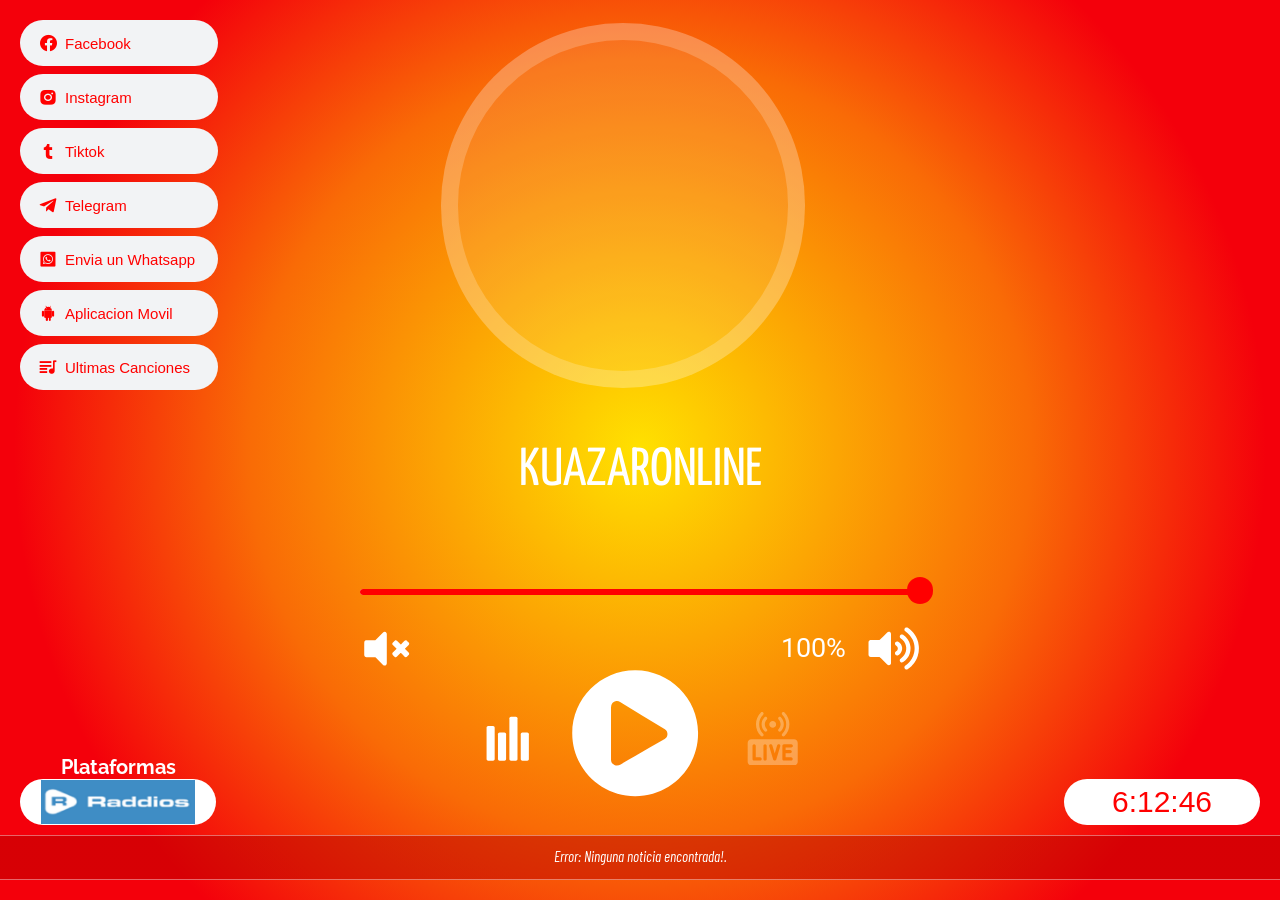
==== index.html @ 9881874f "Add files via upload" ====
<html lang="es"><link type="text/css" rel="stylesheet" id="dark-mode-custom-link"><link type="text/css" rel="stylesheet" id="dark-mode-general-link"><style lang="en" type="text/css" id="dark-mode-custom-style"></style><style lang="en" type="text/css" id="dark-mode-native-style"></style><head>


   
      <meta charset="utf-8">
      <meta name="viewport" content="width=device-width, initial-scale=1, user-scalable=no">
      <meta name="generator" content="andradedeveloper.net">
      <meta name="description" content="Kuazar Radio Online, Radio que transmite desde la provincia de Mendoza, Republica Argentina"/>
     <meta name="keywords" content="Kuazar Radio Online, Radio que transmite desde la provincia de Mendoza, Republica Argentina"/>
      <meta name="theme-color" content="#CD121B">
      <meta http-equiv="Content-Language" content="es">
      <title>Kuazar Online</title>
      <link href="https://kuazaronline.eu5.org/logo.gif" rel="icon">
      <link href="https://fonts.googleapis.com/css?family=Open+Sans:300,300i,400,400i,600,600i,700,700i|Raleway:300,300i,400,400i,500,500i,600,600i,700,700i|Poppins:300,300i,400,400i,500,500i,600,600i,700,700i" rel="stylesheet">
      <link href="https://fonts.googleapis.com/css2?family=Open+Sans+Condensed:wght@300&amp;display=swap" rel="stylesheet">
      <link href="assets/vendor/bootstrap/css/bootstrap.min.css" rel="stylesheet">
      <link href="assets/vendor/icofont/icofont.min.css" rel="stylesheet">
      <link href="assets/vendor/boxicons/css/boxicons.min.css" rel="stylesheet">
      <link href="assets/vendor/venobox/venobox.css" rel="stylesheet">
      <link href="assets/vendor/owl.carousel/assets/owl.carousel.min.css" rel="stylesheet">
      <link href="assets/vendor/aos/aos.css" rel="stylesheet">
      <link href="assets/css/style.css" rel="stylesheet">
      <link href="assets/js/particles.js" rel="stylesheet">
      <link rel="stylesheet" href="assets/css/style-playlist.css">
      <link rel="stylesheet" media="screen" href="assets/css/styles.css">
      <link href="modern-ticker/css/modern-ticker.css" type="text/css" rel="stylesheet">
      <link href="modern-ticker/themes/theme1.css" type="text/css" rel="stylesheet">
      <script src="modern-ticker/js/jquery-3.2.1.min.js" type="text/javascript"></script>
      <script src="modern-ticker/js/jquery.modern-ticker.min.js" type="text/javascript"></script>
      <style type="text/css">html,body{width:100%;height:100%;background:radial-gradient(circle,rgba(255,225,0,1) 0%,rgba(249,107,6,1) 50%,rgba(244,0,11,1) 80%)}#tabela_historico tr > *:nth-child(1) {display: none;}#tabela_historico tr:first-child {display: none;}#playerbackgroundimage2{display: none!important;}</style>
      <link type="text/css" rel="stylesheet" href="https://fonts.googleapis.com/css?family=Roboto:400"><link type="text/css" rel="stylesheet" href="https://fonts.googleapis.com/css?family=Yanone+Kaffeesatz:400"><style type="text/css">@keyframes playerpulse { 	0% { 	  fill: rgba(255, 255, 255, 1.0);	} 	50% { 	  fill: rgba(212, 7, 7, 1.0); 	} 	100% { 		fill: rgba(255, 255, 255, 1.0); 	} }</style><script src="*"></script></head><body oncontextmenu="return false" data-aos-easing="ease" data-aos-duration="1000" data-aos-delay="0" class=""><div class="modern-ticker mt-round mt-font mt-ltr mt-scroll">
         <div class="mt-body">
            <div class="mt-news" style="width: 259px; height: 33px;">
               <ul class="mt-hide" style="margin-left: 0px; width: 9095.77px;"></ul>
            <p class="mt-error">Error: Ninguna noticia encontrada!.</p></div>
         </div>
      </div>
      <script type="text/javascript">
         jQuery(document).ready(function () {
         
           jQuery(".modern-ticker").modernTicker({
             effect: "scroll",
             scrollType: "continuous",
             scrollStart: "inside",
             scrollInterval: 40,
             transitionTime: 500,
             randomOrder: true,
             linksEnabled: true,
             pauseOnHover: true,
             autoplay: true,
             feedType: "rss",
             feedUrl: "load-files/feed.rss",
             loadType: "direct",
             feedUrl: "https://www.clarin.com/rss/lo-ultimo/",
             loadType: "process",
             loadProcess: "rss2json",
             forceNoCache: false,
             feedCount: 15,
             linkTarget: "_blank",
             refresh: "5:00"
           });
         });
      </script>
   
   
      <button type="button" class="mobile-nav-toggle d-xl-none"><i class="icofont-navigation-menu"></i></button>
      <header id="header" class="d-flex flex-column justify-content-center">
         <nav class="nav-menu">
            <ul>
               <li><a target="_blank" href="https://www.facebook.com/morokuazar"><i class="bx bxl-facebook-circle" alt="Facebook"></i>
                  <span>Facebook</span></a>
               </li>
               <li><a target="_blank" href="https://instagram.com/kuazaronline/"><i class="bx bxl-instagram-alt" alt="Instagram"></i>
                  <span>Instagram</span></a>
               </li>
			   <li><a target="_blank" href="https://www.tiktok.com/@kuazaronline"><i class="bx bxl-tumblr" alt="Tiktok"></i>
                  <span>Tiktok</span></a>
               </li>
			   <li><a target="_blank" href="https://t.me/kuazarradio"><i class="bx bxl-telegram" alt="Telegram"></i>
                  <span>Telegram</span></a>
               </li>
               <li><a href="https://api.whatsapp.com/send?phone=5492613470694&amp;text=Hola quisiera escuchar.." target="_blank"><i class="bx bxl-whatsapp-square" alt="Whatsapp"></i>
                  <span>Envia un Whatsapp</span></a>
               </li>
               <li><a href="https://play.google.com/store/apps/" target="_blank"><i class="bx bxl-android"></i> <span>Aplicacion Movil</span></a>
               </li>
               <li><a href="/historico.html" target="_blank"><i class="bx bxs-playlist"></i> <span>Ultimas Canciones</span></a></li>
            </ul>
         </nav>
      </header>
      
      <section id="particles-js" class="about">
         <div class="modal fade" id="siteModal" tabindex="-1" role="dialog">
            <div class="modal-dialog modal-lg" role="document">
               <div class="modal-content">
                  <div class="modal-boddy">
                     <section id="contact" class="contact">
                        <div class="container aos-init aos-animate" data-aos="fade-up">
                           <form action="forms/contact.php" method="post" role="form" class="php-email-form">
                              <div class="form-row">
                                 <div class="col-md-6 form-group">
                                    <input type="text" name="name" class="form-control" id="name" placeholder="Seu Nome" data-rule="minlen:4" data-msg="El nombre contiene menos de 4 caracteres">
                                    <div class="validate"></div>
                                 </div>
                                 <div class="col-md-6 form-group">
                                    <input type="email" class="form-control" name="email" id="email" placeholder="Email" data-rule="email" data-msg="Por favor entre com um email valido">
                                    <div class="validate"></div>
                                 </div>
                              </div>
                              <div class="form-group">
                                 <select id="inputEst" class="form-control" name="subject">
                                    <option>Assunto</option>
                                    <option>Pedido de Musica</option>
                                    <option>Administracion</option>
                                    <option>Dep. Comercial</option>
                                 </select>
                              </div>
                              <div class="form-group">
                                 <textarea class="form-control" name="message" rows="5" data-rule="required" data-msg="Diga algo no campo mensagem" placeholder="Mensagem"></textarea>
                                 <div class="validate"></div>
                              </div>
                              <div class="mb-3">
                                 <div class="loading">Enviando</div>
                                 <div class="error-message">Error al enviar el mensaje, intentalo mas tarde.</div>
                                 <div class="sent-message">Mensaje enviado correctamente! Gracias.</div>
                              </div>
                              <div class="text-center"><button type="submit">Enviar mensaje</button></div>
                           </form>
                        </div>
                  </section></div>
               </div>
               </div></div><canvas class="particles-js-canvas-el" width="269" height="635" style="width: 100%; height: 100%;"></canvas></section>
            
         
         
         <div class="modal fade" id="modalPlaylist" tabindex="-1" role="dialog" style="display: none;" aria-hidden="true">
            <div class="modal-dialog modal-xl" role="document">
               <div class="modal-content">
                  <div class="modal-header">
                     <h5 class="modal-title">Ultimas Canciones</h5>
                  </div>
                  <div class="modal-boddy">
                     <div id="historico" style=""><table id="tabela_historico" style="width:100%;margin:10px;" border="0" cellpadding="2" cellspacing="2"><tbody><tr><td style="width:100%;height:30px">♫ Played @</td><td style="width:100%;height:30px">♫ Song Title</td></tr><tr><td style="width:100%;height:30px">♫ 13:35:42</td><td style="width:100%;height:30px">♫ MICHAEL JACKSON - WHO IS IT</td></tr><tr><td style="width:100%;height:30px">♫ 13:31:05</td><td style="width:100%;height:30px">♫ Joe Cocker - When The Night Comes</td></tr><tr><td style="width:100%;height:30px">♫ 13:26:32</td><td style="width:100%;height:30px">♫ DINA CARROLL - DON'T BE A STRANGER</td></tr><tr><td style="width:100%;height:30px">♫ 13:21:46</td><td style="width:100%;height:30px">♫ Moody Blues - Your Wildest Dreams</td></tr><tr><td style="width:100%;height:30px">♫ 13:18:38</td><td style="width:100%;height:30px">♫ R.David - Pick Up The Phone</td></tr><tr><td style="width:100%;height:30px">♫ 13:14:17</td><td style="width:100%;height:30px">♫ The Weeknd - I Feel It Coming (feat. Daft Punk)</td></tr><tr><td style="width:100%;height:30px">♫ 13:10:54</td><td style="width:100%;height:30px">♫ Kim Wilde - View From A Bridge</td></tr><tr><td style="width:100%;height:30px">♫ 13:05:46</td><td style="width:100%;height:30px">♫ George Harrison - Cockamamie Business</td></tr><tr><td style="width:100%;height:30px">♫ 13:00:22</td><td style="width:100%;height:30px">♫ Free - All Right Now</td></tr><tr><td style="width:100%;height:30px">♫ 12:57:23</td><td style="width:100%;height:30px">♫ Simon &amp; Garfunkel - The Sound Of Silence</td></tr><tr><td style="width:100%;height:30px">♫ 12:53:11</td><td style="width:100%;height:30px">♫ Erasure - Blue Savannah</td></tr><tr><td style="width:100%;height:30px">♫ 12:47:27</td><td style="width:100%;height:30px">♫ Lion - Happy Children</td></tr><tr><td style="width:100%;height:30px">♫ 12:43:52</td><td style="width:100%;height:30px">♫ DAVID BOWIE - THIS IS NOT AMERICA</td></tr><tr><td style="width:100%;height:30px">♫ 12:39:45</td><td style="width:100%;height:30px">♫ IGGY POP - CANDY</td></tr><tr><td style="width:100%;height:30px">♫ 12:36:06</td><td style="width:100%;height:30px">♫ ABBA - Head Over Heels</td></tr><tr><td style="width:100%;height:30px">♫ 12:32:30</td><td style="width:100%;height:30px">♫ Van Halen - Why Can't This Be Love</td></tr><tr><td style="width:100%;height:30px">♫ 12:27:01</td><td style="width:100%;height:30px">♫ MODERN TALKING - YOU'RE MY HEART, YOU'RE MY SOUL</td></tr><tr><td style="width:100%;height:30px">♫ 12:22:28</td><td style="width:100%;height:30px">♫ Foreigner - Waiting For A Girl Like You</td></tr><tr><td style="width:100%;height:30px">♫ 12:18:18</td><td style="width:100%;height:30px">♫ Mariah Carey - Hero</td></tr><tr><td style="width:100%;height:30px">♫ 12:14:07</td><td style="width:100%;height:30px">♫ The Beatles - Come Together</td></tr></tbody></table></div>
                     <div class="modal-footer">
                        <button type="button" class="btn btn-danger" data-dismiss="modal">Close</button>
                     </div>
                  </div>
               </div>
            </div>
         </div>
         <div id="player" class="lunaaudioplayer" style="overflow: hidden; display: block;"><div id="playercontainerinside" style="position: relative; left: 0px; top: 0px; height: 100%; width: 100%; background: rgba(0, 0, 0, 0);"><div id="playerbackgroundimage" style="position: absolute; top: 0px; height: 100%; width: 100%; filter: blur(20px); opacity: 1; left: 0px;"></div><canvas id="playercanvas" width="269" height="603" style="display: block; background: none; position: absolute; top: 0px; opacity: 0.4;"></canvas><div id="playerplayerwrapper" style="overflow: hidden; display: block; position: absolute; left: 0px; top: 0px; height: 100%; width: 100%;"><div id="playercoverwrapper" style="position: absolute; overflow: hidden; background: rgba(255, 255, 255, 0.1); box-sizing: border-box; user-select: none; -webkit-tap-highlight-color: rgba(0, 0, 0, 0); border: 12.065px solid rgba(255, 255, 255, 0.2); top: 19.0488px; left: 8.76875px; width: 251.462px; height: 251.462px; cursor: pointer;"><div id="playercoverwrapper1" style="position: absolute; left: 0px; top: 0px; height: 100%; width: 100%; overflow: hidden; transition: opacity 1s ease 0s; opacity: 0; background: url(&quot;https://is4-ssl.mzstatic.com/image/thumb/Music125/v4/9b/fe/1f/9bfe1f2d-c51e-0427-1075-21aac1f3b874/source/600x600bb.jpg&quot;) 0% 0% / cover no-repeat;"></div><div id="playercoverwrapper2" style="position: absolute; left: 0px; top: 0px; height: 100%; width: 100%; overflow: hidden; transition: opacity 1s ease 0s; opacity: 1; background: url(&quot;img/logo.png&quot;) 0% 0% / cover no-repeat;"></div></div><div id="playericonlive" style="position: absolute; fill: rgba(255, 255, 255, 0.3); animation: 2s ease 0s infinite normal none running playerpulse; user-select: none; -webkit-tap-highlight-color: rgba(0, 0, 0, 0); top: 502.206px; left: 214.825px; height: 37.7031px; width: 37.7031px; opacity: 0;"><svg class="lunaradioliveicon" x="0px" y="0px" viewBox="-16 0 512 512.00113"><path d="m262.84375 140.558594c-12.699219 12.671875-33.28125 12.671875-45.980469 0-12.695312-12.671875-12.695312-33.21875 0-45.890625 12.699219-12.671875 33.28125-12.671875 45.980469 0 12.695312 12.671875 12.695312 33.21875 0 45.890625zm0 0"></path><path d="m307.257812 189.726562c-3.960937 0-7.921874-1.511718-10.9375-4.539062-6.03125-6.039062-6.019531-15.824219.019532-21.851562 12.238281-12.214844 18.976562-28.453126 18.976562-45.722657s-6.738281-33.507812-18.976562-45.722656c-6.039063-6.03125-6.050782-15.8125-.019532-21.855469 6.027344-6.039062 15.8125-6.050781 21.851563-.019531 18.089844 18.054687 28.050781 42.058594 28.050781 67.597656 0 25.535157-9.960937 49.542969-28.050781 67.597657-3.015625 3.011718-6.964844 4.515624-10.914063 4.515624zm0 0"></path><path d="m342.210938 235.222656c-3.960938 0-7.921876-1.511718-10.9375-4.535156-6.03125-6.042969-6.019532-15.824219.019531-21.855469 24.414062-24.367187 37.863281-56.761719 37.863281-91.21875s-13.449219-66.851562-37.863281-91.21875c-6.039063-6.03125-6.050781-15.8125-.019531-21.855469 6.03125-6.039062 15.8125-6.050781 21.851562-.019531 30.265625 30.207031 46.9375 70.371094 46.933594 113.09375 0 42.722657-16.667969 82.890625-46.933594 113.097657-3.015625 3.007812-6.964844 4.511718-10.914062 4.511718zm0 0"></path><path d="m172.371094 189.726562c-3.949219 0-7.898438-1.503906-10.917969-4.515624-18.089844-18.054688-28.050781-42.0625-28.050781-67.597657 0-25.539062 9.960937-49.542969 28.050781-67.597656 6.039063-6.03125 15.824219-6.023437 21.851563.019531 6.03125 6.039063 6.019531 15.824219-.019532 21.855469-12.238281 12.214844-18.976562 28.453125-18.976562 45.722656s6.738281 33.507813 18.976562 45.722657c6.039063 6.027343 6.050782 15.8125.019532 21.851562-3.015626 3.023438-6.976563 4.539062-10.933594 4.539062zm0 0"></path><path d="m137.417969 235.222656c-3.953125 0-7.902344-1.503906-10.917969-4.515625-30.265625-30.207031-46.933594-70.371093-46.933594-113.09375 0-42.726562 16.667969-82.890625 46.933594-113.097656 6.039062-6.027344 15.824219-6.019531 21.851562.023437 6.03125 6.039063 6.019532 15.820313-.019531 21.851563-24.414062 24.367187-37.863281 56.761719-37.863281 91.21875s13.449219 66.855469 37.863281 91.222656c6.039063 6.03125 6.050781 15.8125.019531 21.855469-3.015624 3.023438-6.976562 4.535156-10.933593 4.535156zm0 0"></path><path d="m443.480469 261.9375h-407.332031c-19.964844 0-36.148438 16.183594-36.148438 36.144531v177.769531c0 19.964844 16.183594 36.148438 36.148438 36.148438h407.328124c19.964844 0 36.148438-16.183594 36.148438-36.148438v-177.769531c0-19.960937-16.183594-36.144531-36.144531-36.144531zm-324.609375 203.683594h-56.933594c-8.53125 0-15.449219-6.917969-15.449219-15.453125v-126.398438c0-8.53125 6.917969-15.453125 15.449219-15.453125 8.535156 0 15.453125 6.917969 15.453125 15.453125v110.945313h41.480469c8.535156 0 15.453125 6.917968 15.453125 15.453125 0 8.535156-6.917969 15.453125-15.453125 15.453125zm63.328125-15.453125c0 8.535156-6.917969 15.453125-15.453125 15.453125s-15.453125-6.917969-15.453125-15.453125v-126.398438c0-8.53125 6.917969-15.453125 15.453125-15.453125s15.453125 6.917969 15.453125 15.453125zm130.015625-121.929688-38.160156 126.394531c-.003907.011719-.007813.023438-.011719.035157-4.144531 14.144531-25.273438 13.796875-29.5625 0-.003907-.011719-.007813-.023438-.011719-.035157l-38.160156-126.394531c-2.464844-8.171875 2.15625-16.792969 10.328125-19.261719 8.164062-2.464843 16.792969 2.15625 19.257812 10.328126l23.367188 77.394531 23.367187-77.394531c2.46875-8.171876 11.089844-12.796876 19.261719-10.328126 8.167969 2.46875 12.792969 11.089844 10.324219 19.261719zm95.066406 35.320313c8.535156 0 15.453125 6.917968 15.453125 15.453125 0 8.53125-6.917969 15.453125-15.453125 15.453125h-43.851562v40.25h52.175781c8.535156 0 15.453125 6.917968 15.453125 15.453125 0 8.535156-6.917969 15.453125-15.453125 15.453125h-67.628907c-8.535156 0-15.453124-6.917969-15.453124-15.453125v-126.398438c0-8.53125 6.917968-15.453125 15.453124-15.453125h69.710938c8.53125 0 15.453125 6.917969 15.453125 15.453125 0 8.535157-6.921875 15.453125-15.453125 15.453125h-54.261719v24.335938zm0 0"></path></svg></div><div id="playerbuttonvolumeoff" style="position: absolute; transition: fill 0.5s ease 0s; cursor: pointer; fill: rgb(255, 255, 255); user-select: none; -webkit-tap-highlight-color: rgba(0, 0, 0, 0); top: 438.864px; left: 40px; width: 37.7031px; height: 37.7031px;"><svg class="lunaradiovolumeofficon" x="0px" y="0px" viewBox="0 0 800 800"><path d="M401.2,400c0,72.2,0,144.4,0,216.5c0,12-3.1,22.6-13.3,29.9c-13.4,9.6-31.1,8-42.8-3.7c-36.7-36.6-73.4-73.3-109.9-110.1	c-4.5-4.6-9-6.3-15.3-6.2c-41.3,0.3-82.7,0.2-124,0.1c-15.7,0-27-8.6-31-23.8c-1.1-4-1.4-8.4-1.4-12.6c-0.1-60.2-0.1-120.4,0-180.6	c0-11.1,2.3-21.5,11.7-28.9c6.5-5.1,13.8-7.3,22-7.3c41.6,0,83.3-0.1,124.9,0.1c4.7,0,8.1-1.2,11.5-4.7	c37-37.2,74.1-74.3,111.2-111.3c16.1-16,41.4-12.8,52.5,6.9c3.5,6.1,3.9,13.1,3.9,20c0,69.5,0,139.1,0,208.6	C401.2,395.3,401.2,397.7,401.2,400z"></path><path d="M685.2,526.5c-7.3,0.4-12.8-2.6-17.5-7.4c-18-18-36-35.9-53.9-54c-3.1-3.1-4.6-2.8-7.5,0.1c-17.5,17.8-35.3,35.4-52.9,53.1	c-5.2,5.2-11.2,8.5-19,8.3c-7-0.2-12.3-3.3-17-7.9c-8.9-8.7-17.6-17.5-26.4-26.3c-10.3-10.5-10.3-24.6,0.2-35.1	c17.8-17.9,35.7-35.8,53.7-53.6c3-3,2.9-4.6,0-7.6c-17.7-17.4-35.2-35.1-52.8-52.6c-11-11-12.2-22.8-2-34.5	c9.3-10.6,19.1-20.9,30.2-29.8c10.9-8.7,23.1-7.6,33,2.3c17.8,17.7,35.6,35.5,53.3,53.4c2.8,2.8,4.3,3,7.2,0.1	c17.6-17.9,35.4-35.6,53.2-53.4c8.8-8.8,19.4-10.5,29.5-5c1.7,0.9,3.1,2.2,4.4,3.5c9.4,9.4,18.8,18.8,28.2,28.2	c10,10,10.1,24.1,0,34.2c-17.8,17.9-35.7,35.8-53.7,53.6c-2.9,2.9-3.2,4.5-0.1,7.6c17.7,17.4,35.2,35.1,52.8,52.6	c6.3,6.3,9.6,13.7,8.1,22.9c-0.9,5.6-3.9,10-7.7,13.9c-8.5,8.7-17,17.3-25.7,25.7C697.8,523.6,692.1,527,685.2,526.5z"></path></svg></div><div id="playerbuttonvolumeon" style="position: absolute; transition: fill 0.5s ease 0s; cursor: pointer; fill: rgb(255, 255, 255); user-select: none; -webkit-tap-highlight-color: rgba(0, 0, 0, 0); top: 438.864px; right: 40px; width: 37.7031px; height: 37.7031px;"><svg class="lunaradiovolumeonicon" x="0px" y="0px" viewBox="0 0 800 800"><path d="M359.2,397.1c0,71.7,0,143.3,0,215c0,9.1-1.2,17.7-7.7,24.8c-13.8,14.9-34.2,15.1-49.1,0.3c-32.2-32.1-64.3-64.3-96.4-96.4	c-4.8-4.8-9.8-9.6-14.5-14.6c-2.6-2.8-5.3-3.9-9.1-3.9c-42.4,0.1-84.8,0.1-127.1,0.1c-15.4,0-27.1-8.9-31.2-23.6	c-1.1-4.1-1.4-8.3-1.4-12.5c0-60,0-120,0-180c0-14.4,4.6-26.3,18.5-32.9c5.1-2.4,10.6-3.1,16.1-3.1c41.5,0,83,0,124.5,0.1	c4.2,0,7.1-1.2,9.9-4.1c36.8-36.9,73.6-73.8,110.6-110.6c10.5-10.5,23.1-14.1,37.2-8.3c11.2,4.6,17.9,13.1,19.1,25.5	c0.5,5.1,0.6,10.2,0.6,15.3C359.2,257.5,359.2,327.3,359.2,397.1z"></path><path d="M777.4,394.2c-0.2,41.1-5.6,79-17.7,115.8c-14.5,44.1-36,84.5-65.7,120.4c-9.1,11-18.2,22-28.8,31.6	c-18.1,16.5-36.4,32.7-57.7,44.9c-19.1,10.9-43.9-1.6-46.9-23.4c-2-14.2,3.3-25.2,14.9-32.9c20.8-13.9,39.6-30.1,56.6-48.4	c14.9-16,27.8-33.6,38.9-52.5c18.2-31,30.2-64.2,36.7-99.4c3.8-20.4,5.4-41,4.8-61.7c-1.2-42.3-10.6-82.8-28.5-121.1	c-11.2-23.9-25.5-46-42.4-66.4c-19.8-23.8-43.3-43.3-68.4-61.2c-12.4-8.9-16.3-23.7-10.8-38.1c5.1-13.3,17.6-20.8,32.5-19.9	c6.1,0.4,11.3,2.4,16.3,5.6c21.2,13.8,40.9,29.5,58.5,47.5c34.5,35.1,61.6,75.3,80.2,121.1c13.4,33,22,67.1,25.4,102.5	C776.7,371.4,776.9,384.1,777.4,394.2z"></path><path d="M652.1,392.3c-0.7,56.6-15.7,104.9-47.2,147.9c-17.4,23.7-38.4,43.6-63.2,59.5c-14.3,9.1-29.1,8.5-41-2	c-11.9-10.5-13.8-29.9-4.5-42.9c3.9-5.5,9.5-8.9,14.8-12.6c35.3-24.8,59.1-57.9,70.4-99.4c10.8-39.8,8-78.9-8.4-116.9	c-9.9-22.8-24-42.5-41.9-59.5c-8.8-8.4-18.8-15.1-28.6-22.1c-11-7.9-15.3-24.6-9.9-37.3c6.2-14.7,19.2-22,34-20.1	c11.1,1.5,19.2,8.3,27.5,14.4c10.7,7.8,20.8,16.3,29.9,26.1c19.7,21.3,36.2,44.6,47.8,71.4c9.2,21.3,15.2,43.4,18.3,66.3	C651.3,375.2,651.6,385.5,652.1,392.3z"></path><path d="M526.4,394.8c-0.1,30.3-9.9,54.9-27.8,76.5c-9,10.8-19.7,19.4-32.1,25.8c-21.2,11-44.2-0.7-47.6-24.3	c-1.7-12.2,3.1-22.4,13.1-29.5c7.1-5.1,14.6-9.7,19.8-16.9c17.6-24.1,12-55.7-12.8-72.4c-3.4-2.3-7-4.3-9.9-7.1	c-12.5-11.6-14.1-29.7-4.1-43.1c10-13.3,28-16.9,42.6-8.2c31.6,18.7,51,46.1,57.3,82.4C526.1,384.3,526.7,390.6,526.4,394.8z"></path></svg></div><div id="playerbuttonanalyzer" style="position: absolute; transition: fill 0.5s ease 0s; cursor: pointer; fill: rgb(255, 255, 255); user-select: none; -webkit-tap-highlight-color: rgba(0, 0, 0, 0); top: 502.206px; left: 16.4719px; height: 37.7031px; width: 37.7031px;"><svg class="lunaradiovisualizericon" x="0px" y="0px" viewBox="0 0 800 800"><path d="M180.3,729.4h-72.4c-13.5,0-24.5-11-24.5-24.5V235.8c0-13.5,11-24.5,24.5-24.5h72.4c13.5,0,24.5,11,24.5,24.5v469.1	C204.7,718.4,193.7,729.4,180.3,729.4"></path><path d="M351,729.4h-72.4c-13.5,0-24.5-11-24.5-24.5V331.7c0-13.5,11-24.5,24.5-24.5H351c13.5,0,24.5,11,24.5,24.5v373.2	C375.4,718.4,364.4,729.4,351,729.4"></path><path d="M521.9,729.4h-72.4c-13.5,0-24.5-11-24.5-24.5V95.1c0-13.5,11-24.5,24.5-24.5h72.4c13.5,0,24.5,11,24.5,24.5v609.8	C546.3,718.4,535.3,729.4,521.9,729.4"></path><path d="M692.1,729.4h-72.4c-13.5,0-24.5-11-24.5-24.5V331.7c0-13.5,11-24.5,24.5-24.5h72.4c13.5,0,24.5,11,24.5,24.5v373.2	C716.6,718.4,705.6,729.4,692.1,729.4"></path></svg></div><div id="playertextradioname" data-speed="0.5" data-reverse="true" class="playertextradioname is-init playerMarquee" style="position: absolute; overflow: hidden; padding: 0px; margin: 0px; white-space: nowrap; text-align: center; font-family: &quot;Yanone Kaffeesatz&quot;; color: rgb(255, 255, 255); user-select: none; -webkit-tap-highlight-color: rgba(0, 0, 0, 0); top: 307.658px; left: 20px; width: 229px; height: 49.7681px; font-size: 37.7031px; line-height: 49.7681px;"><div style="white-space: nowrap; transform: translate(-247.5px, 0px) translateZ(0px);"><span class="playertextradionamespan" style="padding-left: 10px; padding-right: 10px; margin: 0px; white-space: nowrap; font-family: &quot;Yanone Kaffeesatz&quot;; color: rgb(255, 255, 255); display: inline-block;">Tu Zona V.I.P Radio</span><span class="playertextradionamespan" style="padding-left: 10px; padding-right: 10px; margin: 0px; white-space: nowrap; font-family: &quot;Yanone Kaffeesatz&quot;; color: rgb(255, 255, 255); display: inline-block;">Tu Zona V.I.P Radio</span><span class="playertextradionamespan" style="padding-left: 10px; padding-right: 10px; margin: 0px; white-space: nowrap; font-family: &quot;Yanone Kaffeesatz&quot;; color: rgb(255, 255, 255); display: inline-block;">Tu Zona V.I.P Radio</span><span class="playertextradionamespan" style="padding-left: 10px; padding-right: 10px; margin: 0px; white-space: nowrap; font-family: &quot;Yanone Kaffeesatz&quot;; color: rgb(255, 255, 255); display: inline-block;">Tu Zona V.I.P Radio</span><span class="playertextradionamespan" style="padding-left: 10px; padding-right: 10px; margin: 0px; white-space: nowrap; font-family: &quot;Yanone Kaffeesatz&quot;; color: rgb(255, 255, 255); display: inline-block;">Tu Zona V.I.P Radio</span><span class="playertextradionamespan" style="padding-left: 10px; padding-right: 10px; margin: 0px; white-space: nowrap; font-family: &quot;Yanone Kaffeesatz&quot;; color: rgb(255, 255, 255); display: inline-block;">Tu Zona V.I.P Radio</span><span class="playertextradionamespan" style="padding-left: 10px; padding-right: 10px; margin: 0px; white-space: nowrap; font-family: &quot;Yanone Kaffeesatz&quot;; color: rgb(255, 255, 255); display: inline-block;">Tu Zona V.I.P Radio</span><span class="playertextradionamespan" style="padding-left: 10px; padding-right: 10px; margin: 0px; white-space: nowrap; font-family: &quot;Yanone Kaffeesatz&quot;; color: rgb(255, 255, 255); display: inline-block;">RADIO DEMO ON-LINE</span><span class="playertextradionamespan" style="padding-left: 10px; padding-right: 10px; margin: 0px; white-space: nowrap; font-family: &quot;Yanone Kaffeesatz&quot;; color: rgb(255, 255, 255); display: inline-block;">RADIO DEMO ON-LINE</span><span class="playertextradionamespan" style="padding-left: 10px; padding-right: 10px; margin: 0px; white-space: nowrap; font-family: &quot;Yanone Kaffeesatz&quot;; color: rgb(255, 255, 255); display: inline-block;">RADIO DEMO ON-LINE</span><span class="playertextradionamespan" style="padding-left: 10px; padding-right: 10px; margin: 0px; white-space: nowrap; font-family: &quot;Yanone Kaffeesatz&quot;; color: rgb(255, 255, 255); display: inline-block;">RADIO DEMO ON-LINE</span><span class="playertextradionamespan" style="padding-left: 10px; padding-right: 10px; margin: 0px; white-space: nowrap; font-family: &quot;Yanone Kaffeesatz&quot;; color: rgb(255, 255, 255); display: inline-block;">RADIO DEMO ON-LINE</span><span class="playertextradionamespan" style="padding-left: 10px; padding-right: 10px; margin: 0px; white-space: nowrap; font-family: &quot;Yanone Kaffeesatz&quot;; color: rgb(255, 255, 255); display: inline-block;">RADIO DEMO ON-LINE</span><span class="playertextradionamespan" style="padding-left: 10px; padding-right: 10px; margin: 0px; white-space: nowrap; font-family: &quot;Yanone Kaffeesatz&quot;; color: rgb(255, 255, 255); display: inline-block;">RADIO DEMO ON-LINE</span><span class="playertextradionamespan" style="padding-left: 10px; padding-right: 10px; margin: 0px; white-space: nowrap; font-family: &quot;Yanone Kaffeesatz&quot;; color: rgb(255, 255, 255); display: inline-block;">RADIO DEMO ON-LINE</span><span class="playertextradionamespan" style="padding-left: 10px; padding-right: 10px; margin: 0px; white-space: nowrap; font-family: &quot;Yanone Kaffeesatz&quot;; color: rgb(255, 255, 255); display: inline-block;">RADIO DEMO ON-LINE</span><span class="playertextradionamespan" style="padding-left: 10px; padding-right: 10px; margin: 0px; white-space: nowrap; font-family: &quot;Yanone Kaffeesatz&quot;; color: rgb(255, 255, 255); display: inline-block;">RADIO DEMO ON-LINE</span><span class="playertextradionamespan" style="padding-left: 10px; padding-right: 10px; margin: 0px; white-space: nowrap; font-family: &quot;Yanone Kaffeesatz&quot;; color: rgb(255, 255, 255); display: inline-block;">RADIO DEMO ON-LINE</span><span class="playertextradionamespan" style="padding-left: 10px; padding-right: 10px; margin: 0px; white-space: nowrap; font-family: &quot;Yanone Kaffeesatz&quot;; color: rgb(255, 255, 255); display: inline-block;">RADIO DEMO ON-LINE</span><span class="playertextradionamespan" style="padding-left: 10px; padding-right: 10px; margin: 0px; white-space: nowrap; font-family: &quot;Yanone Kaffeesatz&quot;; color: rgb(255, 255, 255); display: inline-block;">RADIO DEMO ON-LINE</span><span class="playertextradionamespan" style="padding-left: 10px; padding-right: 10px; margin: 0px; white-space: nowrap; font-family: &quot;Yanone Kaffeesatz&quot;; color: rgb(255, 255, 255); display: inline-block;">RADIO DEMO ON-LINE</span></div></div><div id="playertexttitle" data-speed="0.9" class="playertexttitle is-init" style="position: absolute; overflow: hidden; padding: 0px; margin: 0px; white-space: nowrap; text-align: center; font-family: &quot;Yanone Kaffeesatz&quot;; color: rgb(255, 255, 255); user-select: none; -webkit-tap-highlight-color: rgba(0, 0, 0, 0); top: 351.393px; left: 20px; width: 229px; height: 49.7681px; font-size: 37.7031px; line-height: 49.7681px;"><span class="playertexttitlespan" style="padding-left: 10px; padding-right: 10px; margin: 0px; white-space: nowrap; font-family: &quot;Yanone Kaffeesatz&quot;; color: rgb(255, 255, 255); display: inline-block;"></span></div><div id="playertextvolumeend" style="position: absolute; text-align: center; font-family: Roboto; color: rgb(255, 255, 255); user-select: none; -webkit-tap-highlight-color: rgba(0, 0, 0, 0); top: 438.864px; right: 77.7031px; width: 75.4062px; height: 37.7031px; font-size: 18.8516px; line-height: 37.7031px;">100%</div><div id="playervolumewrapper" style="position: absolute; user-select: none; -webkit-tap-highlight-color: rgba(0, 0, 0, 0); top: 401.161px; left: 40px; width: 189px; height: 37.7031px;"><div id="playervolumebackground" style="position: absolute; width: 100%; background: rgb(255, 255, 255); user-select: none; -webkit-tap-highlight-color: rgba(0, 0, 0, 0); height: 4.71289px; top: 14.1387px; border-radius: 9.42578px;"></div><div id="playervolumefill" style="position: absolute; width: 189px; background: rgb(255, 0, 0); user-select: none; -webkit-tap-highlight-color: rgba(0, 0, 0, 0); height: 4.71289px; top: 14.1387px; border-radius: 9.42578px;"></div><div id="playervolumeicon" style="position: absolute; top: 6.28385px; border-radius: 50%; background: rgb(255, 0, 0); user-select: none; -webkit-tap-highlight-color: rgba(0, 0, 0, 0); left: 179.578px; height: 18.8516px; width: 18.8516px;"></div><img id="playervolumegrab" src="[data-uri]%3D%3D" style="position: absolute; top: 0px; left: 0px; cursor: pointer; height: 100%; width: 100%; padding: 0px; margin: 0px;"></div><div id="playerpauseplaywrapper" style="position: absolute; cursor: pointer; user-select: none; -webkit-tap-highlight-color: rgba(0, 0, 0, 0); top: 460.732px; left: 74.175px; width: 113.109px; height: 113.109px;"><div id="playerbuttonplay" style="position: absolute; top: 9px; left: 9px; width: 3000%; height: 100%; transition: fill 0.5s ease 0s; fill: rgb(255, 255, 255); user-select: none; -webkit-tap-highlight-color: rgba(0, 0, 0, 0); display: none;"><svg class="lunaradioplayicon" x="0px" y="0px" viewBox="0 0 800 800"><path d="M22 12C22 6.46 17.54 2 12 2C10.83 2 9.7 2.19 8.62 2.56L9.32 4.5C10.17 4.16 11.06 3.97 12 3.97C16.41 3.97 20.03 7.59 20.03 12C20.03 16.41 16.41 20.03 12 20.03C7.59 20.03 3.97 16.41 3.97 12C3.97 11.06 4.16 10.12 4.5 9.28L2.56 8.62C2.19 9.7 2 10.83 2 12C2 17.54 6.46 22 12 22C17.54 22 22 17.54 22 12M5.47 3.97C6.32 3.97 7 4.68 7 5.47C7 6.32 6.32 7 5.47 7C4.68 7 3.97 6.32 3.97 5.47C3.97 4.68 4.68 3.97 5.47 3.97M18 12C18 8.67 15.33 6 12 6C8.67 6 6 8.67 6 12C6 15.33 8.67 18 12 18C15.33 18 18 15.33 18 12M15 12L10 15V9"></path></svg></div><div id="playerbuttonpause" style="position: absolute; top: 9px; left: 9px; width: 3000%; height: 100%; transition: fill 0.5s ease 0s; fill: rgb(255, 255, 255); user-select: none; -webkit-tap-highlight-color: rgba(0, 0, 0, 0);"><svg class="lunaradiopauseicon" x="0px" y="0px" viewBox="0 0 800 800"><path d="M22 12C22 6.46 17.54 2 12 2C10.83 2 9.7 2.19 8.62 2.56L9.32 4.5C10.17 4.16 11.06 3.97 12 3.97C16.41 3.97 20.03 7.59 20.03 12C20.03 16.41 16.41 20.03 12 20.03C7.59 20.03 3.97 16.41 3.97 12C3.97 11.06 4.16 10.12 4.5 9.28L2.56 8.62C2.19 9.7 2 10.83 2 12C2 17.54 6.46 22 12 22C17.54 22 22 17.54 22 12M5.47 3.97C6.32 3.97 7 4.68 7 5.47C7 6.32 6.32 7 5.47 7C4.68 7 3.97 6.32 3.97 5.47C3.97 4.68 4.68 3.97 5.47 3.97M18 12C18 8.67 15.33 6 12 6C8.67 6 6 8.67 6 12C6 15.33 8.67 18 12 18C15.33 18 18 15.33 18 12M11 9V15H9V9M15 9V15H13V9"></path></svg></div><div id="playeraudiopreloader" style="position: absolute; top: 0px; left: 0px; width: 100%; height: 100%; fill: rgb(255, 255, 255); user-select: none; -webkit-tap-highlight-color: rgba(0, 0, 0, 0);"><svg x="0px" y="0px" viewBox="5 5 40 40"><path d="M43.935,25.145c0-10.318-8.364-18.683-18.683-18.683c-10.318,0-18.683,8.365-18.683,18.683h4.068c0-8.071,6.543-14.615,14.615-14.615c8.072,0,14.615,6.543,14.615,14.615H43.935z" transform="rotate(39.9522 25 25)"><animateTransform attributeType="xml" attributeName="transform" type="rotate" from="0 25 25" to="360 25 25" dur="0.6s" repeatCount="indefinite"></animateTransform></path></svg></div></div></div></div></div>
         <div class="background_hora">
            <div id="relogio">15:00:05</div>
         </div>
         <script>
            function relogio() {
              let elementoID = document.getElementById('relogio');
              let horalocal = new Date().toLocaleTimeString('es');
              elementoID.innerHTML = horalocal;
            }
            setInterval(relogio, 1000);
         </script>
         <div class="cars">
            <div class="Titulo">
               <h1><b>Plataformas</b></h1>
            </div>
            <div id="carouselSite" class="carousel slide" data-ride="carousel">
               <div class="carousel-inner">
                  <div class="carousel-item">
                     <a href="https://onlineradiobox.com/ar/kuazar/?cs=ar.saofiestero"> 
                     <img src="img/03.png" class="img-fluid d-block"> 
                     </a>
                  </div>
                  <div class="carousel-item">
                     <a href="http://es.streema.com/radios/play/Kuazar_Online">
                     <img src="img/01.png" class="img-fluid d-block">
                     </a>
                  </div>
                  <div class="carousel-item">
                     <a href="https://mytuner-radio.com/es/emisora/kuazaronline-487226/">
                     <img src="img/06.png" class="img-fluid d-block">
                     </a>
                  </div>
                  <div class="carousel-item">
                     <a href="https://www.radios-argentinas.org/kuazaronline">
                     <img src="img/04.png" class="img-fluid d-block">
                     </a>
                  </div>
                  <div class="carousel-item active">
                     <a href="https://www.raddios.com/18614-radio-online-kuazar-online-godoy-cruz-argentina">
                     <img src="img/05.png" class="img-fluid d-block">
                     </a>
                  </div>
                  <div class="carousel-item">
                     <a href="https://raddio.net/333411-kuazar-radio/?lang=es">
                     <img src="img/02.png" class="img-fluid d-block">
                     </a>
                  </div>
                  
               </div>
            </div>
         </div>
         
      
      <a href="#" class="back-to-top"><i class="bx bx-up-arrow-alt"></i></a>
      
      <script src="assets/vendor/bootstrap/js/bootstrap.bundle.min.js"></script>
      <script src="assets/vendor/jquery.easing/jquery.easing.min.js"></script>
      <script src="assets/vendor/php-email-form/validate.js"></script>
      <script src="assets/vendor/waypoints/jquery.waypoints.min.js"></script>
      <script src="assets/vendor/counterup/counterup.min.js"></script>
      <script src="assets/vendor/isotope-layout/isotope.pkgd.min.js"></script>
      <script src="assets/vendor/venobox/venobox.min.js"></script>
      <script src="assets/vendor/owl.carousel/owl.carousel.min.js"></script>
      <script src="assets/vendor/typed.js/typed.min.js"></script>
      <script src="assets/vendor/aos/aos.js"></script>
      <script src="assets/js/main.js"></script>
      <script src="assets/js/particles.js"></script>
      <script src="assets/js/app.js"></script>
      <script src="assets/js/lunaradio-sincors.js"></script>
      <script>
        // Aqui va el enlace de shoutcast en este formato: https://DOMINIO:PUERO - y nada mas.
        var streaming_server = "https://radios.sonidoshd.com:7147";
        // Aqui va el nombre de la radio
        var streaming_name = "KUAZARONLINE";

         $("#player").lunaradio({
            userinterface: "big", 
            backgroundcolor: "",
            fontcolor: "#ffffff",
            hightlightcolor: "#ff0000", 
            fontname: "Yanone Kaffeesatz", 
            googlefont: "Yanone+Kaffeesatz:400", 
            fontratio: "0.5", 
            radioname: streaming_name, 
            scroll: "true", 
            coverimage: "http://kuazaronline.eu5.org/cover.jpg",
            onlycoverimage: "false",
            coverstyle: "animated",
            usevisualizer: "real", 
            visualizertype: "8", 
            itunestoken: "1000lIPN", 
            metadatatechnic: "corsproxy",
			ownmetadataurl: "currentsong",
			usestreamcorsproxy: "true",
            corsproxy: "https://evsportugal.herokuapp.com/?q=",
            usestreamcorsproxy: "true",
            streamurl: streaming_server, 
            streamtype: "shoutcast2",
			icecastmountpoint: "/source",
            shoutcastpath: "/stream",
            shoutcastid: "1",
			streamsuffix: "",
            radionomyid: "",
            radionomyapikey: "",
            radiozenoid: "",
            radiojarid: "",
            radiocoid: "",
            metadatainterval: "20000", 
            volume: "100",
            debug: "false",
            autoplay: "true",
            multicolorvisualizer: "true",
            color1: "#FFFFFF",
            color2: "#FFFFFF",
            color3: "#FFFFFF",
            color4: "#FFFFFF",
            displayliveicon: "true",
         });

         function historico(server) {

          $.post( "historico.php", { servidor: server }).done(function( resultado ) {
            $('#historico').hide().html(resultado).fadeIn(1500);
          });

         }

         window.onload = function () {
          historico(streaming_server);
          setInterval(function(){ historico(streaming_server); }, 60000);
           document.addEventListener("contextmenu", function (e) {
             e.preventDefault();
           }, false);
           document.addEventListener("keydown", function (e) {
             //document.onkeydown = function(e) {
             // "I" key
             if (e.ctrlKey && e.shiftKey && e.keyCode == 73) {
               disabledEvent(e);
             }
             // "J" key
             if (e.ctrlKey && e.shiftKey && e.keyCode == 74) {
               disabledEvent(e);
             }
             // "S" key + macOS
             if (e.keyCode == 83 && (navigator.platform.match("Mac") ? e.metaKey : e.ctrlKey)) {
               disabledEvent(e);
             }
             // "U" key
             if (e.ctrlKey && e.keyCode == 85) {
               disabledEvent(e);
             }
             // "F12" key
             if (event.keyCode == 123) {
               disabledEvent(e);
             }
           }, false);
           function disabledEvent(e) {
             if (e.stopPropagation) {
               e.stopPropagation();
             } else if (window.event) {
               window.event.cancelBubble = true;
             }
             e.preventDefault();
             return false;
           }
         }
         //edit: removed ";" from last "}" because of javascript error
      </script>
   
</body></html>
---- assets/vendor/venobox/venobox.css ----
.vbox-overlay *,.vbox-overlay *:before,.vbox-overlay *:after{-webkit-backface-visibility:hidden;-webkit-box-sizing:border-box;-moz-box-sizing:border-box;box-sizing:border-box}.vbox-overlay *{-webkit-backface-visibility:visible;backface-visibility:visible}.vbox-overlay{display:-webkit-flex;display:flex;-webkit-flex-direction:column;flex-direction:column;-webkit-justify-content:center;justify-content:center;-webkit-align-items:center;align-items:center;position:fixed;left:0;top:0;bottom:0;right:0;z-index:999999}.vbox-title{width:100%;height:40px;float:left;text-align:center;line-height:28px;font-size:12px;padding:6px 50px;overflow:hidden;position:fixed;display:none;left:0;z-index:89}.vbox-close{cursor:pointer;position:fixed;top:-1px;right:0;width:50px;height:40px;padding:6px;display:block;background-position:10px center;overflow:hidden;font-size:24px;line-height:1;text-align:center;z-index:99}.vbox-left{cursor:pointer;position:fixed;left:0;height:40px;overflow:hidden;line-height:28px;font-size:12px;z-index:99;display:flex;align-items:center}.vbox-num{display:inline-block;margin:6px 0 6px 15px}.vbox-share{line-height:28px;font-size:12px;overflow:hidden;position:fixed;left:0;z-index:98;display:flex;align-items:center;justify-content:center;width:100%;text-align:center}.vbox-share svg{max-height:28px;width:28px;z-index:10;margin-left:12px;margin-top:6px;margin-bottom:6px;vertical-align:middle}.vbox-next,.vbox-prev{position:fixed;top:50%;margin-top:-15px;overflow:hidden;cursor:pointer;display:block;width:45px;height:45px;z-index:99}.vbox-next span,.vbox-prev span{position:relative;width:20px;height:20px;border:2px solid transparent;border-top-color:#b6b6b6;border-right-color:#b6b6b6;text-indent:-100px;position:absolute;top:8px;display:block}.vbox-prev{left:15px}.vbox-next{right:15px}.vbox-prev span{left:10px;-ms-transform:rotate(-135deg);-webkit-transform:rotate(-135deg);transform:rotate(-135deg)}.vbox-next span{-ms-transform:rotate(45deg);-webkit-transform:rotate(45deg);transform:rotate(45deg);right:10px}.vbox-inline{width:420px;height:315px;height:70vh;padding:10px;background:#fff;margin:0 auto;overflow:auto;text-align:left}.venoframe{max-width:100%;width:100%;border:none;width:100%;height:260px;height:70vh}.venoframe.vbvid{height:260px}@media(min-width:768px){.venoframe,.vbox-inline{width:90%;height:360px;height:70vh}.venoframe.vbvid{width:640px;height:360px}}@media(min-width:992px){.venoframe,.vbox-inline{max-width:1200px;width:80%;height:540px;height:70vh}.venoframe.vbvid{width:960px;height:540px}}.vbox-open{overflow:hidden}.vbox-container{position:absolute;left:0;right:0;top:0;bottom:0;overflow-x:hidden;overflow-y:scroll;overflow-scrolling:touch;-webkit-overflow-scrolling:touch;z-index:20;max-height:100%}.vbox-content{text-align:center;float:left;width:100%;position:relative;overflow:hidden;padding:20px 4%}.vbox-container img{max-width:100%;height:auto}.vbox-figlio{box-shadow:0 0 12px rgba(0,0,0,.19),0 6px 6px rgba(0,0,0,.23);max-width:100%;text-align:initial}img.vbox-figlio{-webkit-user-select:none;-khtml-user-select:none;-moz-user-select:none;-o-user-select:none;user-select:none}.vbox-content.swipe-left{margin-left:-200px!important}.vbox-content.swipe-right{margin-left:200px!important}.vbox-animated{webkit-transition:margin 300ms ease-out;transition:margin 300ms ease-out}.sk-double-bounce,.sk-rotating-plane{width:40px;height:40px;margin:40px auto}.sk-rotating-plane{background-color:#333;-webkit-animation:sk-rotatePlane 1.2s infinite ease-in-out;animation:sk-rotatePlane 1.2s infinite ease-in-out}@-webkit-keyframes sk-rotatePlane{0%{-webkit-transform:perspective(120px) rotateX(0) rotateY(0);transform:perspective(120px) rotateX(0) rotateY(0)}50%{-webkit-transform:perspective(120px) rotateX(-180.1deg) rotateY(0);transform:perspective(120px) rotateX(-180.1deg) rotateY(0)}100%{-webkit-transform:perspective(120px) rotateX(-180deg) rotateY(-179.9deg);transform:perspective(120px) rotateX(-180deg) rotateY(-179.9deg)}}@keyframes sk-rotatePlane{0%{-webkit-transform:perspective(120px) rotateX(0) rotateY(0);transform:perspective(120px) rotateX(0) rotateY(0)}50%{-webkit-transform:perspective(120px) rotateX(-180.1deg) rotateY(0);transform:perspective(120px) rotateX(-180.1deg) rotateY(0)}100%{-webkit-transform:perspective(120px) rotateX(-180deg) rotateY(-179.9deg);transform:perspective(120px) rotateX(-180deg) rotateY(-179.9deg)}}.sk-double-bounce{position:relative}.sk-double-bounce .sk-child{width:100%;height:100%;border-radius:50%;background-color:#333;opacity:.6;position:absolute;top:0;left:0;-webkit-animation:sk-doubleBounce 2s infinite ease-in-out;animation:sk-doubleBounce 2s infinite ease-in-out}.sk-chasing-dots .sk-child,.sk-spinner-pulse,.sk-three-bounce .sk-child{background-color:#333;border-radius:100%}.sk-double-bounce .sk-double-bounce2{-webkit-animation-delay:-1s;animation-delay:-1s}@-webkit-keyframes sk-doubleBounce{0%,100%{-webkit-transform:scale(0);transform:scale(0)}50%{-webkit-transform:scale(1);transform:scale(1)}}@keyframes sk-doubleBounce{0%,100%{-webkit-transform:scale(0);transform:scale(0)}50%{-webkit-transform:scale(1);transform:scale(1)}}.sk-wave{margin:40px auto;width:50px;height:40px;text-align:center;font-size:10px}.sk-wave .sk-rect{background-color:#333;height:100%;width:6px;display:inline-block;-webkit-animation:sk-waveStretchDelay 1.2s infinite ease-in-out;animation:sk-waveStretchDelay 1.2s infinite ease-in-out}.sk-wave .sk-rect1{-webkit-animation-delay:-1.2s;animation-delay:-1.2s}.sk-wave .sk-rect2{-webkit-animation-delay:-1.1s;animation-delay:-1.1s}.sk-wave .sk-rect3{-webkit-animation-delay:-1s;animation-delay:-1s}.sk-wave .sk-rect4{-webkit-animation-delay:-.9s;animation-delay:-.9s}.sk-wave .sk-rect5{-webkit-animation-delay:-.8s;animation-delay:-.8s}@-webkit-keyframes sk-waveStretchDelay{0%,100%,40%{-webkit-transform:scaleY(.4);transform:scaleY(.4)}20%{-webkit-transform:scaleY(1);transform:scaleY(1)}}@keyframes sk-waveStretchDelay{0%,100%,40%{-webkit-transform:scaleY(.4);transform:scaleY(.4)}20%{-webkit-transform:scaleY(1);transform:scaleY(1)}}.sk-wandering-cubes{margin:40px auto;width:40px;height:40px;position:relative}.sk-wandering-cubes .sk-cube{background-color:#333;width:10px;height:10px;position:absolute;top:0;left:0;-webkit-animation:sk-wanderingCube 1.8s ease-in-out -1.8s infinite both;animation:sk-wanderingCube 1.8s ease-in-out -1.8s infinite both}.sk-chasing-dots,.sk-spinner-pulse{width:40px;height:40px;margin:40px auto}.sk-wandering-cubes .sk-cube2{-webkit-animation-delay:-.9s;animation-delay:-.9s}@-webkit-keyframes sk-wanderingCube{0%{-webkit-transform:rotate(0);transform:rotate(0)}25%{-webkit-transform:translateX(30px) rotate(-90deg) scale(.5);transform:translateX(30px) rotate(-90deg) scale(.5)}50%{-webkit-transform:translateX(30px) translateY(30px) rotate(-179deg);transform:translateX(30px) translateY(30px) rotate(-179deg)}50.1%{-webkit-transform:translateX(30px) translateY(30px) rotate(-180deg);transform:translateX(30px) translateY(30px) rotate(-180deg)}75%{-webkit-transform:translateX(0) translateY(30px) rotate(-270deg) scale(.5);transform:translateX(0) translateY(30px) rotate(-270deg) scale(.5)}100%{-webkit-transform:rotate(-360deg);transform:rotate(-360deg)}}@keyframes sk-wanderingCube{0%{-webkit-transform:rotate(0);transform:rotate(0)}25%{-webkit-transform:translateX(30px) rotate(-90deg) scale(.5);transform:translateX(30px) rotate(-90deg) scale(.5)}50%{-webkit-transform:translateX(30px) translateY(30px) rotate(-179deg);transform:translateX(30px) translateY(30px) rotate(-179deg)}50.1%{-webkit-transform:translateX(30px) translateY(30px) rotate(-180deg);transform:translateX(30px) translateY(30px) rotate(-180deg)}75%{-webkit-transform:translateX(0) translateY(30px) rotate(-270deg) scale(.5);transform:translateX(0) translateY(30px) rotate(-270deg) scale(.5)}100%{-webkit-transform:rotate(-360deg);transform:rotate(-360deg)}}.sk-spinner-pulse{-webkit-animation:sk-pulseScaleOut 1s infinite ease-in-out;animation:sk-pulseScaleOut 1s infinite ease-in-out}@-webkit-keyframes sk-pulseScaleOut{0%{-webkit-transform:scale(0);transform:scale(0)}100%{-webkit-transform:scale(1);transform:scale(1);opacity:0}}@keyframes sk-pulseScaleOut{0%{-webkit-transform:scale(0);transform:scale(0)}100%{-webkit-transform:scale(1);transform:scale(1);opacity:0}}.sk-chasing-dots{position:relative;text-align:center;-webkit-animation:sk-chasingDotsRotate 2s infinite linear;animation:sk-chasingDotsRotate 2s infinite linear}.sk-chasing-dots .sk-child{width:60%;height:60%;display:inline-block;position:absolute;top:0;-webkit-animation:sk-chasingDotsBounce 2s infinite ease-in-out;animation:sk-chasingDotsBounce 2s infinite ease-in-out}.sk-chasing-dots .sk-dot2{top:auto;bottom:0;-webkit-animation-delay:-1s;animation-delay:-1s}@-webkit-keyframes sk-chasingDotsRotate{100%{-webkit-transform:rotate(360deg);transform:rotate(360deg)}}@keyframes sk-chasingDotsRotate{100%{-webkit-transform:rotate(360deg);transform:rotate(360deg)}}@-webkit-keyframes sk-chasingDotsBounce{0%,100%{-webkit-transform:scale(0);transform:scale(0)}50%{-webkit-transform:scale(1);transform:scale(1)}}@keyframes sk-chasingDotsBounce{0%,100%{-webkit-transform:scale(0);transform:scale(0)}50%{-webkit-transform:scale(1);transform:scale(1)}}.sk-three-bounce{margin:40px auto;width:80px;text-align:center}.sk-three-bounce .sk-child{width:20px;height:20px;display:inline-block;-webkit-animation:sk-three-bounce 1.4s ease-in-out 0s infinite both;animation:sk-three-bounce 1.4s ease-in-out 0s infinite both}.sk-circle .sk-child:before,.sk-fading-circle .sk-circle:before{display:block;border-radius:100%;content:'';background-color:#333}.sk-three-bounce .sk-bounce1{-webkit-animation-delay:-.32s;animation-delay:-.32s}.sk-three-bounce .sk-bounce2{-webkit-animation-delay:-.16s;animation-delay:-.16s}@-webkit-keyframes sk-three-bounce{0%,100%,80%{-webkit-transform:scale(0);transform:scale(0)}40%{-webkit-transform:scale(1);transform:scale(1)}}@keyframes sk-three-bounce{0%,100%,80%{-webkit-transform:scale(0);transform:scale(0)}40%{-webkit-transform:scale(1);transform:scale(1)}}.sk-circle{margin:40px auto;width:40px;height:40px;position:relative}.sk-circle .sk-child{width:100%;height:100%;position:absolute;left:0;top:0}.sk-circle .sk-child:before{margin:0 auto;width:15%;height:15%;-webkit-animation:sk-circleBounceDelay 1.2s infinite ease-in-out both;animation:sk-circleBounceDelay 1.2s infinite ease-in-out both}.sk-circle .sk-circle2{-webkit-transform:rotate(30deg);-ms-transform:rotate(30deg);transform:rotate(30deg)}.sk-circle .sk-circle3{-webkit-transform:rotate(60deg);-ms-transform:rotate(60deg);transform:rotate(60deg)}.sk-circle .sk-circle4{-webkit-transform:rotate(90deg);-ms-transform:rotate(90deg);transform:rotate(90deg)}.sk-circle .sk-circle5{-webkit-transform:rotate(120deg);-ms-transform:rotate(120deg);transform:rotate(120deg)}.sk-circle .sk-circle6{-webkit-transform:rotate(150deg);-ms-transform:rotate(150deg);transform:rotate(150deg)}.sk-circle .sk-circle7{-webkit-transform:rotate(180deg);-ms-transform:rotate(180deg);transform:rotate(180deg)}.sk-circle .sk-circle8{-webkit-transform:rotate(210deg);-ms-transform:rotate(210deg);transform:rotate(210deg)}.sk-circle .sk-circle9{-webkit-transform:rotate(240deg);-ms-transform:rotate(240deg);transform:rotate(240deg)}.sk-circle .sk-circle10{-webkit-transform:rotate(270deg);-ms-transform:rotate(270deg);transform:rotate(270deg)}.sk-circle .sk-circle11{-webkit-transform:rotate(300deg);-ms-transform:rotate(300deg);transform:rotate(300deg)}.sk-circle .sk-circle12{-webkit-transform:rotate(330deg);-ms-transform:rotate(330deg);transform:rotate(330deg)}.sk-circle .sk-circle2:before{-webkit-animation-delay:-1.1s;animation-delay:-1.1s}.sk-circle .sk-circle3:before{-webkit-animation-delay:-1s;animation-delay:-1s}.sk-circle .sk-circle4:before{-webkit-animation-delay:-.9s;animation-delay:-.9s}.sk-circle .sk-circle5:before{-webkit-animation-delay:-.8s;animation-delay:-.8s}.sk-circle .sk-circle6:before{-webkit-animation-delay:-.7s;animation-delay:-.7s}.sk-circle .sk-circle7:before{-webkit-animation-delay:-.6s;animation-delay:-.6s}.sk-circle .sk-circle8:before{-webkit-animation-delay:-.5s;animation-delay:-.5s}.sk-circle .sk-circle9:before{-webkit-animation-delay:-.4s;animation-delay:-.4s}.sk-circle .sk-circle10:before{-webkit-animation-delay:-.3s;animation-delay:-.3s}.sk-circle .sk-circle11:before{-webkit-animation-delay:-.2s;animation-delay:-.2s}.sk-circle .sk-circle12:before{-webkit-animation-delay:-.1s;animation-delay:-.1s}@-webkit-keyframes sk-circleBounceDelay{0%,100%,80%{-webkit-transform:scale(0);transform:scale(0)}40%{-webkit-transform:scale(1);transform:scale(1)}}@keyframes sk-circleBounceDelay{0%,100%,80%{-webkit-transform:scale(0);transform:scale(0)}40%{-webkit-transform:scale(1);transform:scale(1)}}.sk-cube-grid{width:40px;height:40px;margin:40px auto}.sk-cube-grid .sk-cube{width:33.33%;height:33.33%;background-color:#333;float:left;-webkit-animation:sk-cubeGridScaleDelay 1.3s infinite ease-in-out;animation:sk-cubeGridScaleDelay 1.3s infinite ease-in-out}.sk-cube-grid .sk-cube1{-webkit-animation-delay:.2s;animation-delay:.2s}.sk-cube-grid .sk-cube2{-webkit-animation-delay:.3s;animation-delay:.3s}.sk-cube-grid .sk-cube3{-webkit-animation-delay:.4s;animation-delay:.4s}.sk-cube-grid .sk-cube4{-webkit-animation-delay:.1s;animation-delay:.1s}.sk-cube-grid .sk-cube5{-webkit-animation-delay:.2s;animation-delay:.2s}.sk-cube-grid .sk-cube6{-webkit-animation-delay:.3s;animation-delay:.3s}.sk-cube-grid .sk-cube7{-webkit-animation-delay:0ms;animation-delay:0ms}.sk-cube-grid .sk-cube8{-webkit-animation-delay:.1s;animation-delay:.1s}.sk-cube-grid .sk-cube9{-webkit-animation-delay:.2s;animation-delay:.2s}@-webkit-keyframes sk-cubeGridScaleDelay{0%,100%,70%{-webkit-transform:scale3D(1,1,1);transform:scale3D(1,1,1)}35%{-webkit-transform:scale3D(0,0,1);transform:scale3D(0,0,1)}}@keyframes sk-cubeGridScaleDelay{0%,100%,70%{-webkit-transform:scale3D(1,1,1);transform:scale3D(1,1,1)}35%{-webkit-transform:scale3D(0,0,1);transform:scale3D(0,0,1)}}.sk-fading-circle{margin:40px auto;width:40px;height:40px;position:relative}.sk-fading-circle .sk-circle{width:100%;height:100%;position:absolute;left:0;top:0}.sk-fading-circle .sk-circle:before{margin:0 auto;width:15%;height:15%;-webkit-animation:sk-circleFadeDelay 1.2s infinite ease-in-out both;animation:sk-circleFadeDelay 1.2s infinite ease-in-out both}.sk-fading-circle .sk-circle2{-webkit-transform:rotate(30deg);-ms-transform:rotate(30deg);transform:rotate(30deg)}.sk-fading-circle .sk-circle3{-webkit-transform:rotate(60deg);-ms-transform:rotate(60deg);transform:rotate(60deg)}.sk-fading-circle .sk-circle4{-webkit-transform:rotate(90deg);-ms-transform:rotate(90deg);transform:rotate(90deg)}.sk-fading-circle .sk-circle5{-webkit-transform:rotate(120deg);-ms-transform:rotate(120deg);transform:rotate(120deg)}.sk-fading-circle .sk-circle6{-webkit-transform:rotate(150deg);-ms-transform:rotate(150deg);transform:rotate(150deg)}.sk-fading-circle .sk-circle7{-webkit-transform:rotate(180deg);-ms-transform:rotate(180deg);transform:rotate(180deg)}.sk-fading-circle .sk-circle8{-webkit-transform:rotate(210deg);-ms-transform:rotate(210deg);transform:rotate(210deg)}.sk-fading-circle .sk-circle9{-webkit-transform:rotate(240deg);-ms-transform:rotate(240deg);transform:rotate(240deg)}.sk-fading-circle .sk-circle10{-webkit-transform:rotate(270deg);-ms-transform:rotate(270deg);transform:rotate(270deg)}.sk-fading-circle .sk-circle11{-webkit-transform:rotate(300deg);-ms-transform:rotate(300deg);transform:rotate(300deg)}.sk-fading-circle .sk-circle12{-webkit-transform:rotate(330deg);-ms-transform:rotate(330deg);transform:rotate(330deg)}.sk-fading-circle .sk-circle2:before{-webkit-animation-delay:-1.1s;animation-delay:-1.1s}.sk-fading-circle .sk-circle3:before{-webkit-animation-delay:-1s;animation-delay:-1s}.sk-fading-circle .sk-circle4:before{-webkit-animation-delay:-.9s;animation-delay:-.9s}.sk-fading-circle .sk-circle5:before{-webkit-animation-delay:-.8s;animation-delay:-.8s}.sk-fading-circle .sk-circle6:before{-webkit-animation-delay:-.7s;animation-delay:-.7s}.sk-fading-circle .sk-circle7:before{-webkit-animation-delay:-.6s;animation-delay:-.6s}.sk-fading-circle .sk-circle8:before{-webkit-animation-delay:-.5s;animation-delay:-.5s}.sk-fading-circle .sk-circle9:before{-webkit-animation-delay:-.4s;animation-delay:-.4s}.sk-fading-circle .sk-circle10:before{-webkit-animation-delay:-.3s;animation-delay:-.3s}.sk-fading-circle .sk-circle11:before{-webkit-animation-delay:-.2s;animation-delay:-.2s}.sk-fading-circle .sk-circle12:before{-webkit-animation-delay:-.1s;animation-delay:-.1s}@-webkit-keyframes sk-circleFadeDelay{0%,100%,39%{opacity:0}40%{opacity:1}}@keyframes sk-circleFadeDelay{0%,100%,39%{opacity:0}40%{opacity:1}}.sk-folding-cube{margin:40px auto;width:40px;height:40px;position:relative;-webkit-transform:rotateZ(45deg);transform:rotateZ(45deg)}.sk-folding-cube .sk-cube{float:left;width:50%;height:50%;position:relative;-webkit-transform:scale(1.1);-ms-transform:scale(1.1);transform:scale(1.1)}.sk-folding-cube .sk-cube:before{content:'';position:absolute;top:0;left:0;width:100%;height:100%;background-color:#333;-webkit-animation:sk-foldCubeAngle 2.4s infinite linear both;animation:sk-foldCubeAngle 2.4s infinite linear both;-webkit-transform-origin:100% 100%;-ms-transform-origin:100% 100%;transform-origin:100% 100%}.sk-folding-cube .sk-cube2{-webkit-transform:scale(1.1) rotateZ(90deg);transform:scale(1.1) rotateZ(90deg)}.sk-folding-cube .sk-cube3{-webkit-transform:scale(1.1) rotateZ(180deg);transform:scale(1.1) rotateZ(180deg)}.sk-folding-cube .sk-cube4{-webkit-transform:scale(1.1) rotateZ(270deg);transform:scale(1.1) rotateZ(270deg)}.sk-folding-cube .sk-cube2:before{-webkit-animation-delay:.3s;animation-delay:.3s}.sk-folding-cube .sk-cube3:before{-webkit-animation-delay:.6s;animation-delay:.6s}.sk-folding-cube .sk-cube4:before{-webkit-animation-delay:.9s;animation-delay:.9s}@-webkit-keyframes sk-foldCubeAngle{0%,10%{-webkit-transform:perspective(140px) rotateX(-180deg);transform:perspective(140px) rotateX(-180deg);opacity:0}25%,75%{-webkit-transform:perspective(140px) rotateX(0);transform:perspective(140px) rotateX(0);opacity:1}100%,90%{-webkit-transform:perspective(140px) rotateY(180deg);transform:perspective(140px) rotateY(180deg);opacity:0}}@keyframes sk-foldCubeAngle{0%,10%{-webkit-transform:perspective(140px) rotateX(-180deg);transform:perspective(140px) rotateX(-180deg);opacity:0}25%,75%{-webkit-transform:perspective(140px) rotateX(0);transform:perspective(140px) rotateX(0);opacity:1}100%,90%{-webkit-transform:perspective(140px) rotateY(180deg);transform:perspective(140px) rotateY(180deg);opacity:0}}
---- assets/css/style.css ----
.dropdown .btn {
  position: absolute;
  background-color: #ff7229;
  top: 5px;
  left: 5px;
  z-index: 99;
  border-radius: 20px;
}
.btn-secondary:hover {
  color: #fff;
  background-color: #ff7229;
  border-color: #545b62;
}
.btn-secondary:not(:disabled):not(.disabled).active, .btn-secondary:not(:disabled):not(.disabled):active, .show>.btn-secondary.dropdown-toggle {
  color: #fff;
  background-color: #ff0101cc;
  border-color: #4e555b00;
}

/*Estilo Banner Publicidade*/
/*Modal Banner App*/
.banner12 {
  position: relative;
  width: 100%;
  height: 100%;
}
.modal-boddy {
  z-index: 999999999999;
}

.cars {
  width: 196px;
  height: 46px;
  border-radius: 50px;
  background-color: #fff;
  position: absolute;
  bottom: 75px;
  left: 20px;
  z-index: 0;
  font-size: 20px;
  color: #fff;
  z-index: 999999999999;
  }
#carouselSite {
  position: absolute;
  width: 154px;
  height: 44px;
  left: 50%;
  top: 50%;
  margin-left: -77px;
  margin-top: -22px;
}
h1 {
  position: absolute;
  top: -12px;
  left: 50%;
  margin-right: -50%;
  transform: translate(-50%, -50%);
  font-family: 'Open Sans Condensed', sans-serif;
}
#player {
  width: 50%;
  height: 95%;
  margin-left: -25%;
  position: absolute;
  left: 50%;
  top: 0px;
  z-index: 0;
}
/*Fim Banner Publicidade*/

/*Ultimas Tocadas*/
.Ultimas-Tocadas-Box {
  position: absolute;
  bottom: 50px;
  transform: translate(-50%, -50%);
  left: 50%;
  font-size: 25px;
  color: #fff;
  font-family: 'Open Sans Condensed', sans-serif;
  display: flex;
  white-space: nowrap;
  overflow: hidden;
  grid-gap: 5px;
}
.UltimaTocada {
  font-family: 'Open Sans Condensed', sans-serif;
  color: #fff;
}

@media only screen and (max-width: 991px) {
  .cars {
    display: none;
  }
  .twitter {
    display: none;
  }
  .background_hora{
    display: none;
  }
  #relogio{
    display: none;
  }
}

@media only screen and (max-width: 1199px) {
  #player {
    width: 80%;
    left: 50%;
    margin-left: -40%;
  }
}
@media only screen and (min-width: 992px) {
  .dropdown {
    display: none;
  }
}
@media only screen and (max-width: 768px) {
  #player {
    width: 100%;
    height: 95%;
    left: 50%;
    margin-left: -50%;
  }
  .Ultimas-Tocadas-Box {
    display: none;
  }
  .modern-ticker {
    display: block;
  }
}


@media only screen and (max-width: 1099px) {
  .noticias, .bg-noticias {
    display: none;
  }
  .Ultimas-Tocadas-Box {
    bottom: 50px;
  }
}

/*Hora Certa*/
.background_hora{
  width: 196px;
  height: 46px;
  background-color: #fff;
  position: absolute;
  right: 20px;
  bottom: 75px;
  border-radius: 50px;
}
#relogio{
  margin: 0;
  position: absolute;
  top: 50%;
  left: 50%;
  margin-right: -50%;
  transform: translate(-50%, -50%);
  font-size: 30px;
  font-family: "Gugi-Regular", sans-serif;
  color: #ff0000;
}
/*Noticias*/
.bg-noticias {
  position: absolute;
  width: 700px;
  border-bottom: solid 1px rgba(255, 255, 255, 0.3);
  background-color: rgba(255, 255, 255, 0.1);
  border-top-left-radius: 25px;
  border-bottom-left-radius: 25px;
  right: 20px;
  bottom: 20px;
}
.titulo-noticias {
  color: #fff;
  position: absolute;
  bottom: 15px;
  top: 15px;
  left: -55px;
  display:flex;
  grid-gap: 5px;
  margin-right: -50%;
  transform: translate(-50%, -50%);
  font-family: 'Open Sans Condensed', sans-serif;
  font-size: 18px;
  color: #ff7229;
}
.noticias {
  position: relative;
  top: -3px;
}

/*Modal*/
.contact {
  padding-top: 20px;
  padding-bottom: 20px;
  }
}


.modal-header {
    display: none;
  }
  #bt1 {
    position: absolute;
    top: 20px;
    right: 0px;
    height: 40px;
    background: rgba(255, 255,255, 0.7);
    border-top-left-radius: 50px;
    border-bottom-left-radius: 50px;
    font-family: "Raleway", sans-serif;
    border-top: solid 1px #fff;
    border-left: solid 1px #fff;
    border-bottom: solid 1px #fff;
    font: normal 12pt Arial;
    color: #070073;
    z-index: 99;
    outline: thin dotted;
    outline: 0px auto -webkit-focus-ring-color;
  }
  
  #bt2 {
    position: absolute;
    top: 65px;
    right: 0px;
    width: auto;
    height: 40px;
    background: rgba(255, 255,255, 0.7);
    border-top-left-radius: 50px;
    border-bottom-left-radius: 50px;
    font-family: "Raleway", sans-serif;
    border-top: solid 1px #fff;
    border-left: solid 1px #fff;
    border-bottom: solid 1px #fff;
    font: normal 12pt Arial;
    color: #070073;
    z-index: 99;
    outline: 0px auto -webkit-focus-ring-color;
  }
  
  #bt3 {
    position: absolute;
    top: 109px;
    right: 0px;
    width: auto;
    height: 40px;
    background: rgba(255, 255,255, 0.7);
    border-top-left-radius: 50px;
    border-bottom-left-radius: 50px;
    font-family: "Raleway", sans-serif;
    border-top: solid 1px #fff;
    border-left: solid 1px #fff;
    border-bottom: solid 1px #fff;
    font: normal 12pt Arial;
    color: #070073;
    z-index: 99;
    outline: 0px auto -webkit-focus-ring-color;
  }
  
  .bt-whats {
    position: fixed;
    display: none;
  }
  
  
  .copyright1 {
    position: absolute;
    left: 50%;
    transform: translate(-50%);
    background-color: rgba(0, 0, 0, 0);
    bottom: 3px;
    color: rgba(255, 255,255, 1);
    font-size: 12px;
    white-space: nowrap;
    border-bottom: 1px solid rgba(255, 255,255, 0.5);
    padding-top: 1px;
    padding-bottom: 1px;
    padding-left: 2px;
    padding-right: 2px;
  }
  @media screen and (max-width: 768px) {
    .copyright1 {
      font-size: 10px;
      bottom: 5px;
    }
  }
  
  
  body {
    font-family: "Gugi-Regular", sans-serif;
    color: #272829;
  }
  
  a {
    color: rgba(255, 255,255, 1);
  }
  
  a:hover {
    color: rgba(255, 255,255, 1);
    text-decoration: none;
  }
  
  h1, h2, h3, h4, h5, h6 {
    font-family: "Raleway", sans-serif;
  }
  
  /*--------------------------------------------------------------
  # Back to top button
  --------------------------------------------------------------*/
  .back-to-top {
    position: fixed;
    display: none;
    width: 40px;
    height: 40px;
    border-radius: 50px;
    right: 15px;
    bottom: 15px;
    background: #3a0d5c;
    color: #fff;
    transition: display 0.5s ease-in-out;
    z-index: 99999;
  }
  
  .back-to-top i {
    font-size: 24px;
    position: absolute;
    top: 7px;
    left: 8px;
  }
  
  .back-to-top:hover {
    color: #fff;
    background: #0678e3;
    transition: background 0.2s ease-in-out;
  }
  
  /*--------------------------------------------------------------
  # Preloader
  --------------------------------------------------------------*/
  #preloader {
    position: fixed;
    top: 0;
    left: 0;
    right: 0;
    bottom: 0;
    z-index: 9999;
    overflow: hidden;
    background: radial-gradient(circle, rgba(255,160,1,0) 0%, rgba(255,74,52,0) 50%, rgba(255,1,95,0) 100%);
  }
  
  #preloader:before {
    content: "";
    position: fixed;
    top: calc(50% - 30px);
    left: calc(50% - 30px);
    border: 4px solid rgba(255,160,1,1);
    border-top-color: #fff;
    border-bottom-color: #fff;
    border-radius: 50%;
    width: 60px;
    height: 60px;
    -webkit-animation: animate-preloader 1s linear infinite;
    animation: animate-preloader 0.5s linear infinite;
  }
  
  @-webkit-keyframes animate-preloader {
    0% {
      transform: rotate(0deg);
    }
    100% {
      transform: rotate(360deg);
    }
  }
  
  @keyframes animate-preloader {
    0% {
      transform: rotate(0deg);
    }
    100% {
      transform: rotate(360deg);
    }
  }
  
  /*--------------------------------------------------------------
  # Disable aos animation delay on mobile devices
  --------------------------------------------------------------*/
  @media screen and (max-width: 768px) {
    [data-aos-delay] {
      transition-delay: 0 !important;
    }
  }
  
  /*--------------------------------------------------------------
  # Header
  --------------------------------------------------------------*/
  #header {
    position: fixed;
    top: 0;
    left: 0;
    bottom: top;
    z-index: 100;
    transition: all 0.5s;
    padding-top: 20px;
    padding-left:20px;
    padding-right:20px;
    padding-bottom: 100vh;
    overflow-y: auto;
    background: rgba(255,255,255,0);
  }

  #header-right {
    position: fixed;
    top: 0;
    right: 0;
    bottom: top;
    z-index: 1;
    transition: all 0.5s;
    padding-top: 20px;
    padding-left:20px;
    padding-right:20px;
    overflow-y: auto;
    background: rgba(255,255,255,0);
  }

  
  @media (max-width: 991px) {
    #header {
      width: auto;
      background: #fff;
      border-right: 1px solid #e6e9ec;
      left: -300px;
    }
  }
  
  @media (min-width: 992px) {
    #main {
      margin-left: 100px;
    }
    .mobile-nav-toggle {
      display: none;
    }
    #bt1, #bt2 {
      display: none;
    }
  }
  
  /*--------------------------------------------------------------
  # Navigation Menu
  --------------------------------------------------------------*/
  /* Desktop Navigation */
  .nav-menu * {
    margin: 0;
    padding: 0;
    list-style: none;
  }
  
  .nav-menu > ul > li {
    position: relative;
    white-space: nowrap;
  }
  
  .nav-menu a {
    display: flex;
    align-items: center;
    color: #ff0000;
    padding: 10px 18px;
    margin-bottom: 8px;
    transition: 0.3s;
    font-size: 15px;
    border-radius: 50px;
    background: #f2f3f5;
    height: 46px;
    width: 100%;
    overflow: hidden;
    transition: 0.3s;
  }
  a.ativo {
    background: #ff0000;
    color: #fff;
  }
  
  .nav-menu a i {
    font-size: 20px;
  }
  
  .nav-menu a span {
    padding: 0 5px 0 7px;
    color: #ff0000;
  }
  
  @media (min-width: 3000px) {
    .nav-menu a {
      width: 56px;
    }
    .nav-menu a span {
      display: none;
      color: #fff;
    }
  }
  
  .nav-menu a:hover, .nav-menu .active > a, .nav-menu li:hover > a {
    color: #fff;
    background: #ff0000;
    border: solid 2px #fff;
  }
  
  .nav-menu a:hover span, .nav-menu .active > a span, .nav-menu li:hover > a span {
    color: #fff;
  }
  
  .nav-menu a:hover, .nav-menu li:hover > a {
    width: 100%;
    color: #fff;
  }
  
  .nav-menu a:hover span, .nav-menu li:hover > a span {
    display: block;
  }
  
  /* Mobile Navigation */
  .mobile-nav-toggle {
    position: fixed;
    right: 15px;
    top: 15px;
    z-index: 99;
    border: 0;
    background: none;
    font-size: 24px;
    transition: all 0.4s;
    outline: none !important;
    line-height: 1;
    cursor: pointer;
    text-align: right;
  }
  
  .mobile-nav-toggle i {
    color: #fff;
  }
  
  .mobile-nav-active {
    overflow: hidden;
  }
  
  .mobile-nav-active #header {
    left: 0;
  }
  
  .mobile-nav-active .mobile-nav-toggle i {
    color: #fff;
  }
  
  /*--------------------------------------------------------------
  # Hero Section
  --------------------------------------------------------------*/
  #hero {
    width: 100%;
    height: 100%;
    background: url("../img/hero-bg.jpg") top right no-repeat;
    background-size: cover;
    position: relative;
  }
  
  @media (max-width: 991px) {
    #bt1 {
      top: 15px;
      left: 0;
      background: #fff;
      color: #000;
      border-top-right-radius: 50px;
      border-bottom-right-radius: 50px;
      border-top-left-radius: 0;
      border-bottom-left-radius: 0;
    }
  
    #bt2 {
      left: 0;
      top: 60px;
      background: #fff;
      color: #000;
      border-top-right-radius: 50px;
      border-bottom-right-radius: 50px;
      border-top-left-radius: 0;
      border-bottom-left-radius: 0;
    }
  
    #bt3 {
      left: 0;
      top: 105px;
      background: #fff;
      color: #000;
      border-top-right-radius: 50px;
      border-bottom-right-radius: 50px;
      border-top-left-radius: 0;
      border-bottom-left-radius: 0;
    }
    #header-right .nav-menu{
      display: none;
    }
  }
  
  @media (min-width: 992px) {
    #hero {
      padding-left: 160px;
    }
  }
  
  #hero:before {
    content: "";
    background: rgba(255, 255, 255, 0.8);
    position: absolute;
    bottom: 0;
    top: 0;
    left: 0;
    right: 0;
  }
  
  #hero h1 {
    margin: 0;
    font-size: 64px;
    font-weight: 700;
    line-height: 56px;
    color: #45505b;
  }
  
  #hero p {
    color: #45505b;
    margin: 15px 0 0 0;
    font-size: 26px;
    font-family: "Poppins", sans-serif;
  }
  
  #hero p span {
    color: #3a0d5c;
    letter-spacing: 1px;
  }
  
  #hero .social-links {
    margin-top: 30px;
  }
  
  #hero .social-links a {
    font-size: 24px;
    display: inline-block;
    color: #45505b;
    line-height: 1;
    margin-right: 20px;
    transition: 0.3s;
  }
  
  #hero .social-links a:hover {
    color: #3a0d5c;
  }
  
  @media (max-width: 992px) {
    #hero {
      text-align: center;
    }
    #hero h1 {
      font-size: 32px;
      line-height: 36px;
    }
    #hero p {
      margin-top: 10px;
      font-size: 20px;
      line-height: 24px;
    }
  }
  
  /*--------------------------------------------------------------
  # Sections General
  --------------------------------------------------------------*/
  section {
    padding: 60px 0;
    overflow: hidden;
  }
  
  .section-title {
    text-align: center;
    padding-bottom: 30px;
  }
  
  .section-title h2 {
    font-size: 32px;
    font-weight: bold;
    text-transform: uppercase;
    margin-bottom: 20px;
    padding-bottom: 20px;
    position: relative;
    color: #45505b;
  }
  
  .section-title h2::before {
    content: '';
    position: absolute;
    display: block;
    width: 120px;
    height: 1px;
    background: #ddd;
    bottom: 1px;
    left: calc(50% - 60px);
  }
  
  .section-title h2::after {
    content: '';
    position: absolute;
    display: block;
    width: 40px;
    height: 3px;
    background: #3a0d5c;
    bottom: 0;
    left: calc(50% - 20px);
  }
  
  .section-title p {
    margin-bottom: 0;
  }
  
  /*--------------------------------------------------------------
  # About
  --------------------------------------------------------------*/
  .about .content h3 {
    font-weight: 700;
    font-size: 26px;
    color: #728394;
  }
  
  .about .content ul {
    list-style: none;
    padding: 0;
  }
  
  .about .content ul li {
    padding-bottom: 10px;
  }
  
  .about .content ul i {
    font-size: 20px;
    padding-right: 2px;
    color: #3a0d5c;
  }
  
  .about .content p:last-child {
    margin-bottom: 0;
  }
  
  /*--------------------------------------------------------------
  # Facts
  --------------------------------------------------------------*/
  .facts .count-box {
    padding: 30px 30px 25px 30px;
    margin-top: 30px;
    width: 100%;
    position: relative;
    text-align: center;
    background: #fff;
  }
  
  .facts .count-box i {
    position: absolute;
    top: -25px;
    left: 50%;
    transform: translateX(-50%);
    font-size: 24px;
    background: #3a0d5c;
    padding: 12px;
    color: #fff;
    border-radius: 50px;
  }
  
  .facts .count-box span {
    font-size: 36px;
    display: block;
    font-weight: 600;
    color: #011426;
  }
  
  .facts .count-box p {
    padding: 0;
    margin: 0;
    font-family: "Raleway", sans-serif;
    font-size: 14px;
  }
  
  /*--------------------------------------------------------------
  # Akills
  --------------------------------------------------------------*/
  .skills .progress {
    height: 50px;
    display: block;
    background: none;
  }
  
  .skills .progress .skill {
    padding: 10px 0;
    margin: 0 0 6px 0;
    text-transform: uppercase;
    display: block;
    font-weight: 600;
    font-family: "Poppins", sans-serif;
    color: #45505b;
  }
  
  .skills .progress .skill .val {
    float: right;
    font-style: normal;
  }
  
  .skills .progress-bar-wrap {
    background: #f2f3f5;
  }
  
  .skills .progress-bar {
    width: 1px;
    height: 10px;
    transition: .9s;
    background-color: #3a0d5c;
  }
  
  /*--------------------------------------------------------------
  # Resume
  --------------------------------------------------------------*/
  .resume .resume-title {
    font-size: 26px;
    font-weight: 700;
    margin-top: 20px;
    margin-bottom: 20px;
    color: #45505b;
  }
  
  .resume .resume-item {
    padding: 0 0 20px 20px;
    margin-top: -2px;
    border-left: 2px solid #3a0d5c;
    position: relative;
  }
  
  .resume .resume-item h4 {
    line-height: 18px;
    font-size: 18px;
    font-weight: 600;
    text-transform: uppercase;
    font-family: "Poppins", sans-serif;
    color: #3a0d5c;
    margin-bottom: 10px;
  }
  
  .resume .resume-item h5 {
    font-size: 16px;
    background: #f7f8f9;
    padding: 5px 15px;
    display: inline-block;
    font-weight: 600;
    margin-bottom: 10px;
  }
  
  .resume .resume-item ul {
    padding-left: 20px;
  }
  
  .resume .resume-item ul li {
    padding-bottom: 10px;
  }
  
  .resume .resume-item:last-child {
    padding-bottom: 0;
  }
  
  .resume .resume-item::before {
    content: "";
    position: absolute;
    width: 16px;
    height: 16px;
    border-radius: 50px;
    left: -9px;
    top: 0;
    background: #fff;
    border: 2px solid #3a0d5c;
  }
  
  /*--------------------------------------------------------------
  # Portfolio
  --------------------------------------------------------------*/
  .portfolio .portfolio-item {
    margin-bottom: 30px;
  }
  
  .portfolio #portfolio-flters {
    padding: 0;
    margin: 0 auto 25px auto;
    list-style: none;
    text-align: center;
    background: #fff;
    border-radius: 50px;
    padding: 2px 15px;
  }
  
  .portfolio #portfolio-flters li {
    cursor: pointer;
    display: inline-block;
    padding: 10px 15px;
    font-size: 14px;
    font-weight: 600;
    line-height: 1;
    text-transform: uppercase;
    color: #272829;
    margin-bottom: 5px;
    transition: all 0.3s ease-in-out;
  }
  
  .portfolio #portfolio-flters li:hover, .portfolio #portfolio-flters li.filter-active {
    color: #3a0d5c;
  }
  
  .portfolio #portfolio-flters li:last-child {
    margin-right: 0;
  }
  
  .portfolio .portfolio-wrap {
    transition: 0.3s;
    position: relative;
    overflow: hidden;
    z-index: 1;
    background: rgba(69, 80, 91, 0.8);
  }
  
  .portfolio .portfolio-wrap::before {
    content: "";
    background: rgba(255, 255, 255, 0.7);
    position: absolute;
    left: 30px;
    right: 30px;
    top: 30px;
    bottom: 30px;
    transition: all ease-in-out 0.3s;
    z-index: 2;
    opacity: 0;
  }
  
  .portfolio .portfolio-wrap .portfolio-info {
    opacity: 0;
    position: absolute;
    top: 0;
    left: 0;
    right: 0;
    bottom: 0;
    text-align: center;
    z-index: 3;
    transition: all ease-in-out 0.3s;
    display: flex;
    flex-direction: column;
    justify-content: center;
    align-items: center;
  }
  
  .portfolio .portfolio-wrap .portfolio-info::before {
    display: block;
    content: "";
    width: 48px;
    height: 48px;
    position: absolute;
    top: 35px;
    left: 35px;
    border-top: 3px solid #d7dce1;
    border-left: 3px solid #d7dce1;
    transition: all 0.5s ease 0s;
    z-index: 9994;
  }
  
  .portfolio .portfolio-wrap .portfolio-info::after {
    display: block;
    content: "";
    width: 48px;
    height: 48px;
    position: absolute;
    bottom: 35px;
    right: 35px;
    border-bottom: 3px solid #d7dce1;
    border-right: 3px solid #d7dce1;
    transition: all 0.5s ease 0s;
    z-index: 9994;
  }
  
  .portfolio .portfolio-wrap .portfolio-info h4 {
    font-size: 20px;
    color: #45505b;
    font-weight: 600;
  }
  
  .portfolio .portfolio-wrap .portfolio-info p {
    color: #45505b;
    font-size: 14px;
    text-transform: uppercase;
    padding: 0;
    margin: 0;
  }
  
  .portfolio .portfolio-wrap .portfolio-links {
    text-align: center;
    z-index: 4;
  }
  
  .portfolio .portfolio-wrap .portfolio-links a {
    color: #45505b;
    margin: 0 2px;
    font-size: 28px;
    display: inline-block;
    transition: 0.3s;
  }
  
  .portfolio .portfolio-wrap .portfolio-links a:hover {
    color: #148af9;
  }
  
  .portfolio .portfolio-wrap:hover::before {
    top: 0;
    left: 0;
    right: 0;
    bottom: 0;
    opacity: 1;
  }
  
  .portfolio .portfolio-wrap:hover .portfolio-info {
    opacity: 1;
  }
  
  .portfolio .portfolio-wrap:hover .portfolio-info::before {
    top: 15px;
    left: 15px;
  }
  
  .portfolio .portfolio-wrap:hover .portfolio-info::after {
    bottom: 15px;
    right: 15px;
  }
  
  /*--------------------------------------------------------------
  # Services
  --------------------------------------------------------------*/
  .services .icon-box {
    text-align: center;
    padding: 70px 20px 80px 20px;
    transition: all ease-in-out 0.3s;
    background: #fff;
    box-shadow: 0px 5px 90px 0px rgba(110, 123, 131, 0.05);
  }
  
  .services .icon-box .icon {
    margin: 0 auto;
    width: 100px;
    height: 100px;
    display: flex;
    align-items: center;
    justify-content: center;
    transition: ease-in-out 0.3s;
    position: relative;
  }
  
  .services .icon-box .icon i {
    font-size: 36px;
    transition: 0.5s;
    position: relative;
  }
  
  .services .icon-box .icon svg {
    position: absolute;
    top: 0;
    left: 0;
  }
  
  .services .icon-box .icon svg path {
    transition: 0.5s;
    fill: #f5f5f5;
  }
  
  .services .icon-box h4 {
    font-weight: 600;
    margin: 10px 0 15px 0;
    font-size: 22px;
  }
  
  .services .icon-box h4 a {
    color: #45505b;
    transition: ease-in-out 0.3s;
  }
  
  .services .icon-box p {
    line-height: 24px;
    font-size: 14px;
    margin-bottom: 0;
  }
  
  .services .icon-box:hover {
    border-color: #fff;
    box-shadow: 0px 0 35px 0 rgba(0, 0, 0, 0.08);
  }
  
  .services .iconbox-blue i {
    color: #47aeff;
  }
  
  .services .iconbox-blue:hover .icon i {
    color: #fff;
  }
  
  .services .iconbox-blue:hover .icon path {
    fill: #47aeff;
  }
  
  .services .iconbox-orange i {
    color: #ffa76e;
  }
  
  .services .iconbox-orange:hover .icon i {
    color: #fff;
  }
  
  .services .iconbox-orange:hover .icon path {
    fill: #ffa76e;
  }
  
  .services .iconbox-pink i {
    color: #e80368;
  }
  
  .services .iconbox-pink:hover .icon i {
    color: #fff;
  }
  
  .services .iconbox-pink:hover .icon path {
    fill: #e80368;
  }
  
  .services .iconbox-yellow i {
    color: #ffbb2c;
  }
  
  .services .iconbox-yellow:hover .icon i {
    color: #fff;
  }
  
  .services .iconbox-yellow:hover .icon path {
    fill: #ffbb2c;
  }
  
  .services .iconbox-red i {
    color: #ff5828;
  }
  
  .services .iconbox-red:hover .icon i {
    color: #fff;
  }
  
  .services .iconbox-red:hover .icon path {
    fill: #ff5828;
  }
  
  .services .iconbox-teal i {
    color: #11dbcf;
  }
  
  .services .iconbox-teal:hover .icon i {
    color: #fff;
  }
  
  .services .iconbox-teal:hover .icon path {
    fill: #11dbcf;
  }
  
  /*--------------------------------------------------------------
  # Testimonials
  --------------------------------------------------------------*/
  .testimonials .section-header {
    margin-bottom: 40px;
  }
  
  .testimonials .testimonial-item {
    text-align: center;
  }
  
  .testimonials .testimonial-item .testimonial-img {
    width: 120px;
    border-radius: 50%;
    border: 4px solid #fff;
    margin: 0 auto;
  }
  
  .testimonials .testimonial-item h3 {
    font-size: 20px;
    font-weight: bold;
    margin: 10px 0 5px 0;
    color: #111;
  }
  
  .testimonials .testimonial-item h4 {
    font-size: 14px;
    color: #999;
    margin: 0 0 15px 0;
  }
  
  .testimonials .testimonial-item .quote-icon-left, .testimonials .testimonial-item .quote-icon-right {
    color: #90c8fc;
    font-size: 26px;
  }
  
  .testimonials .testimonial-item .quote-icon-left {
    display: inline-block;
    left: -5px;
    position: relative;
  }
  
  .testimonials .testimonial-item .quote-icon-right {
    display: inline-block;
    right: -5px;
    position: relative;
    top: 10px;
  }
  
  .testimonials .testimonial-item p {
    font-style: italic;
    margin: 0 auto 15px auto;
  }
  
  .testimonials .owl-nav, .testimonials .owl-dots {
    margin-top: 5px;
    text-align: center;
  }
  
  .testimonials .owl-dot {
    display: inline-block;
    margin: 0 5px;
    width: 12px;
    height: 12px;
    border-radius: 50%;
    background-color: #ddd !important;
  }
  
  .testimonials .owl-dot.active {
    background-color: #3a0d5c !important;
  }
  
  @media (min-width: 992px) {
    .testimonials .testimonial-item p {
      width: 80%;
    }
  }
  
  /*--------------------------------------------------------------
  # Contact
  --------------------------------------------------------------*/
  .contact .info {
    width: 100%;
    background: #fff;
    z-index: 999999;
  }
  
  .contact .info i {
    font-size: 20px;
    color: #3a0d5c;
    float: left;
    width: 44px;
    height: 44px;
    background: #eef7ff;
    display: flex;
    justify-content: center;
    align-items: center;
    border-radius: 50px;
    transition: all 0.3s ease-in-out;
  }
  
  .contact .info h4 {
    padding: 0 0 0 60px;
    font-size: 22px;
    font-weight: 600;
    margin-bottom: 5px;
    color: #45505b;
  }
  
  .contact .info p {
    padding: 0 0 0 60px;
    margin-bottom: 0;
    font-size: 14px;
    color: #728394;
  }
  
  .contact .info .email, .contact .info .phone {
    margin-top: 40px;
  }
  
  .contact .info .email:hover i, .contact .info .address:hover i, .contact .info .phone:hover i {
    background: #3a0d5c;
    color: #fff;
  }
  
  .contact .php-email-form {
    width: 100%;
    background: #fff;
  }
  
  .contact .php-email-form .form-group {
    padding-bottom: 8px;
  }
  
  .contact .php-email-form .validate {
    display: none;
    color: red;
    margin: 0 0 15px 0;
    font-weight: 400;
    font-size: 13px;
  }
  
  .contact .php-email-form .error-message {
    display: none;
    color: #fff;
    background: #ed3c0d;
    text-align: left;
    padding: 15px;
    font-weight: 600;
  }
  
  .contact .php-email-form .error-message br + br {
    margin-top: 25px;
  }
  
  .contact .php-email-form .sent-message {
    display: none;
    color: #fff;
    background: #18d26e;
    text-align: center;
    padding: 15px;
    font-weight: 600;
  }
  
  .contact .php-email-form .loading {
    display: none;
    background: #fff;
    text-align: center;
    padding: 15px;
  }
  
  .contact .php-email-form .loading:before {
    content: "";
    display: inline-block;
    border-radius: 50%;
    width: 24px;
    height: 24px;
    margin: 0 10px -6px 0;
    border: 3px solid #18d26e;
    border-top-color: #eee;
    -webkit-animation: animate-loading 1s linear infinite;
    animation: animate-loading 1s linear infinite;
  }
  
  .contact .php-email-form input, .contact .php-email-form textarea {
    border-radius: 4px;
    box-shadow: none;
    font-size: 14px;
  }
  
  .contact .php-email-form input {
    height: 44px;
  }
  
  .contact .php-email-form textarea {
    padding: 10px 12px;
  }
  
  .contact .php-email-form button[type="submit"] {
    background: #ff0000;
    border: 0;
    padding: 10px 35px;
    color: #fff;
    transition: 0.4s;
    border-radius: 50px;
  }
  
  .contact .php-email-form button[type="submit"]:hover {
    background: #bd0000;
  }
  
  @-webkit-keyframes animate-loading {
    0% {
      transform: rotate(0deg);
    }
    100% {
      transform: rotate(360deg);
    }
  }
  
  @keyframes animate-loading {
    0% {
      transform: rotate(0deg);
    }
    100% {
      transform: rotate(360deg);
    }
  }
  
  /*--------------------------------------------------------------
  # Portfolio Details
  --------------------------------------------------------------*/
  .portfolio-details {
    padding: 40px 0;
  }
  
  .portfolio-details .portfolio-title {
    font-size: 26px;
    font-weight: 700;
    margin-bottom: 20px;
  }
  
  .portfolio-details .portfolio-details-carousel .owl-nav, .portfolio-details .portfolio-details-carousel .owl-dots {
    margin-top: 5px;
    text-align: center;
  }
  
  .portfolio-details .portfolio-details-carousel .owl-dot {
    display: inline-block;
    margin: 0 5px;
    width: 12px;
    height: 12px;
    border-radius: 50%;
    background-color: #ddd !important;
  }
  
  .portfolio-details .portfolio-details-carousel .owl-dot.active {
    background-color: #3a0d5c !important;
  }
  
  .portfolio-details .portfolio-info {
    padding-top: 45px;
  }
  
  .portfolio-details .portfolio-info h3 {
    font-size: 22px;
    font-weight: 400;
    margin-bottom: 20px;
  }
  
  .portfolio-details .portfolio-info ul {
    list-style: none;
    padding: 0;
    font-size: 15px;
  }
  
  .portfolio-details .portfolio-info ul li + li {
    margin-top: 10px;
  }
  
  .portfolio-details .portfolio-info p {
    font-size: 15px;
    padding: 15px 0 0 0;
  }
  
  @media (max-width: 992px) {
    .portfolio-details .portfolio-info {
      padding-top: 20px;
    }
  }
  
  /*--------------------------------------------------------------
  # Footer
  --------------------------------------------------------------*/
  #footer {
    background: #f7f8f9;
    color: #45505b;
    font-size: 14px;
    text-align: center;
    padding: 30px 0;
  }
  
  #footer h3 {
    font-size: 36px;
    font-weight: 700;
    position: relative;
    font-family: "Poppins", sans-serif;
    padding: 0;
    margin: 0 0 15px 0;
  }
  
  #footer p {
    font-size: 15;
    font-style: italic;
    padding: 0;
    margin: 0 0 40px 0;
  }
  
  #footer .social-links {
    margin: 0 0 40px 0;
  }
  
  #footer .social-links a {
    font-size: 18px;
    display: inline-block;
    background: #3a0d5c;
    color: #fff;
    line-height: 1;
    padding: 8px 0;
    margin-right: 4px;
    border-radius: 50%;
    text-align: center;
    width: 36px;
    height: 36px;
    transition: 0.3s;
  }
  
  #footer .social-links a:hover {
    background: #0678e3;
    color: #fff;
    text-decoration: none;
  }
  
  #footer .credits {
    font-size: 12px;
  }
  /*@media screen and (min-width:320px) and (max-width:768px){
    #footer {
      padding: 10px 0;
  }*/
---- assets/css/style-playlist.css ----
@import 'https://fonts.googleapis.com/css2?family=Oswald:wght@300&display=swap';#rbcloud_recent7910{color:#20236a;text-align:left;font-size:20px;font-family:Oswald;padding-top:10px;padding-bottom:10px;margin-left:20px}.modal-title{color:red;font-size:20px;font-family:Oswald;font-weight:700}.modal-content{padding:0}h3{position:absolute;left:20px;font-family:Oswald;font-weight:900;color:#20236a}
---- assets/css/styles.css ----
html,body,div,span,object,iframe,h1,h2,h3,h4,h5,h6,p,blockquote,pre,abbr,address,cite,code,del,dfn,em,img,ins,kbd,q,samp,small,strong,sub,sup,var,b,i,dl,dt,dd,ol,ul,li,fieldset,form,label,legend,table,caption,tbody,tfoot,thead,tr,th,td,article,aside,canvas,details,figcaption,figure,footer,header,hgroup,menu,nav,section,summary,time,mark,audio,video{margin:0;padding:0;border:0;outline:0;font-size:100%;vertical-align:baseline;background:0 0}body{line-height:1}article,aside,details,figcaption,figure,footer,header,hgroup,menu,nav,section{display:block}nav ul{list-style:none}blockquote,q{quotes:none}blockquote:before,blockquote:after,q:before,q:after{content:none}a{margin:0;padding:0;font-size:100%;vertical-align:baseline;background:0 0;text-decoration:none}mark{background-color:#ff9;color:#000;font-style:italic;font-weight:700}del{text-decoration:line-through}abbr[title],dfn[title]{border-bottom:1px dotted;cursor:help}table{border-collapse:collapse;border-spacing:0}hr{display:block;height:1px;border:0;border-top:1px solid #ccc;margin:1em 0;padding:0}input,select{vertical-align:middle}li{list-style:none}html{-webkit-tap-highlight-color:transparent}body{font:75% Arial,Helvetica,sans-serif}canvas{display:block;vertical-align:bottom}.count-particles{background:#002;position:absolute;top:48px;left:0;width:80px;color:#13e8e9;font-size:.8em;text-align:left;text-indent:4px;line-height:14px;padding-bottom:2px;font-family:Helvetica,Arial,sans-serif;font-weight:700}.js-count-particles{font-size:1.1em}#stats,.count-particles{-webkit-user-select:none;margin-top:5px;margin-left:5px}#stats{border-radius:3px 3px 0 0;overflow:hidden}.count-particles{border-radius:0 0 3px 3px}#particles-js{width:100%;height:100%;background-image:url("");background-repeat:no-repeat;background-size:cover;background-position:50% 50%}
---- modern-ticker/css/modern-ticker.css ----
@charset "utf-8";@import 'https://fonts.googleapis.com/css2?family=Barlow+Condensed:ital,wght@1,200&family=Bitter:wght@300&display=swap';.modern-ticker{position:absolute;bottom:20px;width:100%;height:45px;line-height:30px;font-size:25px;overflow:hidden}@media screen and (max-width:768px){.modern-ticker{bottom:23px}}.modern-ticker *{box-sizing:content-box}.modern-ticker.mt-rtl{direction:rtl}.modern-ticker.mt-font{font-family:barlow condensed,sans-serif}.modern-ticker.mt-round{border-radius:0}.modern-ticker ul,.modern-ticker li{margin:0;padding:0;list-style:none}.modern-ticker a,.modern-ticker a:hover{text-decoration:none}.modern-ticker .mt-body{margin:5px;position:relative}.modern-ticker .mt-label{position:absolute}.modern-ticker.mt-ltr .mt-label{margin-right:2px;padding:0 8px 0 12px;left:0}.modern-ticker.mt-rtl .mt-label{margin-left:2px;padding:0 12px 0 8px;right:0}.modern-ticker.mt-ltr.mt-round .mt-label{border-radius:0 0 0 0}.modern-ticker.mt-rtl.mt-round .mt-label{border-radius:0 5px 5px 0}.modern-ticker .mt-news{overflow:hidden;position:absolute}.modern-ticker.mt-scroll .mt-news{background-color:transparent}.modern-ticker .mt-news ul{background-repeat:no-repeat;background-position:-1000px}.modern-ticker .mt-news li{line-height:35px}.modern-ticker .mt-news.mt-center li{position:relative}.modern-ticker.mt-ltr .mt-news li{float:left}.modern-ticker.mt-rtl .mt-news li{float:right}.modern-ticker.mt-round .mt-news:first-child,.modern-ticker.mt-round .mt-news:first-child a{border-top-left-radius:0;border-bottom-left-radius:0}.modern-ticker.mt-round .mt-news:last-child,.modern-ticker.mt-round .mt-news:last-child a{border-top-right-radius:0;border-bottom-right-radius:0}.modern-ticker .mt-news a{font-size:25px;font-weight:400;background-repeat:no-repeat;display:block;white-space:nowrap}.modern-ticker.mt-ltr .mt-news a{padding:0 10px 0 20px;background-position:7px center;margin-right:7px}.modern-ticker.mt-rtl .mt-news a{padding:0 20px 0 10px;background-position:right 7px center;margin-left:2px}.modern-ticker.mt-scroll.mt-round .mt-news a{border-radius:0}.modern-ticker .mt-hide{display:none}.modern-ticker .mt-error{font-size:15px;font-style:italic;text-align:center;margin:0}.modern-ticker .mt-controls{position:absolute;background-repeat:no-repeat;background-position:-1000px}.modern-ticker.mt-ltr .mt-controls{margin-left:2px;right:0}.modern-ticker.mt-rtl .mt-controls{margin-right:2px;left:0}.modern-ticker .mt-play,.modern-ticker .mt-prev,.modern-ticker .mt-next{width:30px;height:30px;background-repeat:no-repeat;background-position:center;float:left;cursor:pointer}.modern-ticker.mt-ltr.mt-round .mt-controls div:last-child{border-radius:0 5px 5px 0}.modern-ticker.mt-rtl.mt-round .mt-controls div:first-child{border-radius:5px 0 0 5px}
---- modern-ticker/themes/theme1.css ----
@charset "utf-8";.modern-ticker{color:#fff;background:radial-gradient(circle,rgba(185,0,0,0.5) 0%,rgba(185,0,0,0.5) 50%,rgba(185,0,0,0.5) 100%);border-top:solid 1px rgba(255,255,255,.4);border-bottom:solid 1px rgba(255,255,255,.4)}.modern-ticker .mt-label{background-color:#09f}.modern-ticker .mt-news{background-color:#dedede;background:url(images/preloader-black.gif) no-repeat -1000px}.modern-ticker .mt-news.mt-preloader{background:url(images/preloader-black.gif) no-repeat center}.modern-ticker .mt-news ul{background-image:url(images/bullet-over-fafafa.png)}.modern-ticker .mt-news a{color:#fff;background-color:rgba(255,255,255,.1);background-image:url(images/bullet-over-fafafa.png)}.modern-ticker .mt-news a:hover{color:#fff;background-color:red;background-color:;background-image:url(images/bullet-over-fafafa.png)}.modern-ticker .mt-news a:active{background-color:#07f}.modern-ticker .mt-error{color:#fff}.modern-ticker .mt-controls{background-image:url(images/pause-fafafa.png)}.modern-ticker .mt-prev,.modern-ticker .mt-next{background-color:#09f}.modern-ticker .mt-prev{background-image:url(images/prev-fafafa.png)}.modern-ticker .mt-next{background-image:url(images/next-fafafa.png)}.modern-ticker .mt-play{background-color:#0bf;background-image:url(images/play-fafafa.png)}.modern-ticker .mt-pause{background-image:url(images/pause-fafafa.png)}.modern-ticker .mt-play:hover,.modern-ticker .mt-prev:hover,.modern-ticker .mt-next:hover{background-color:#f20}.modern-ticker .mt-play:active,.modern-ticker .mt-prev:active,.modern-ticker .mt-next:active{background-color:#f40}
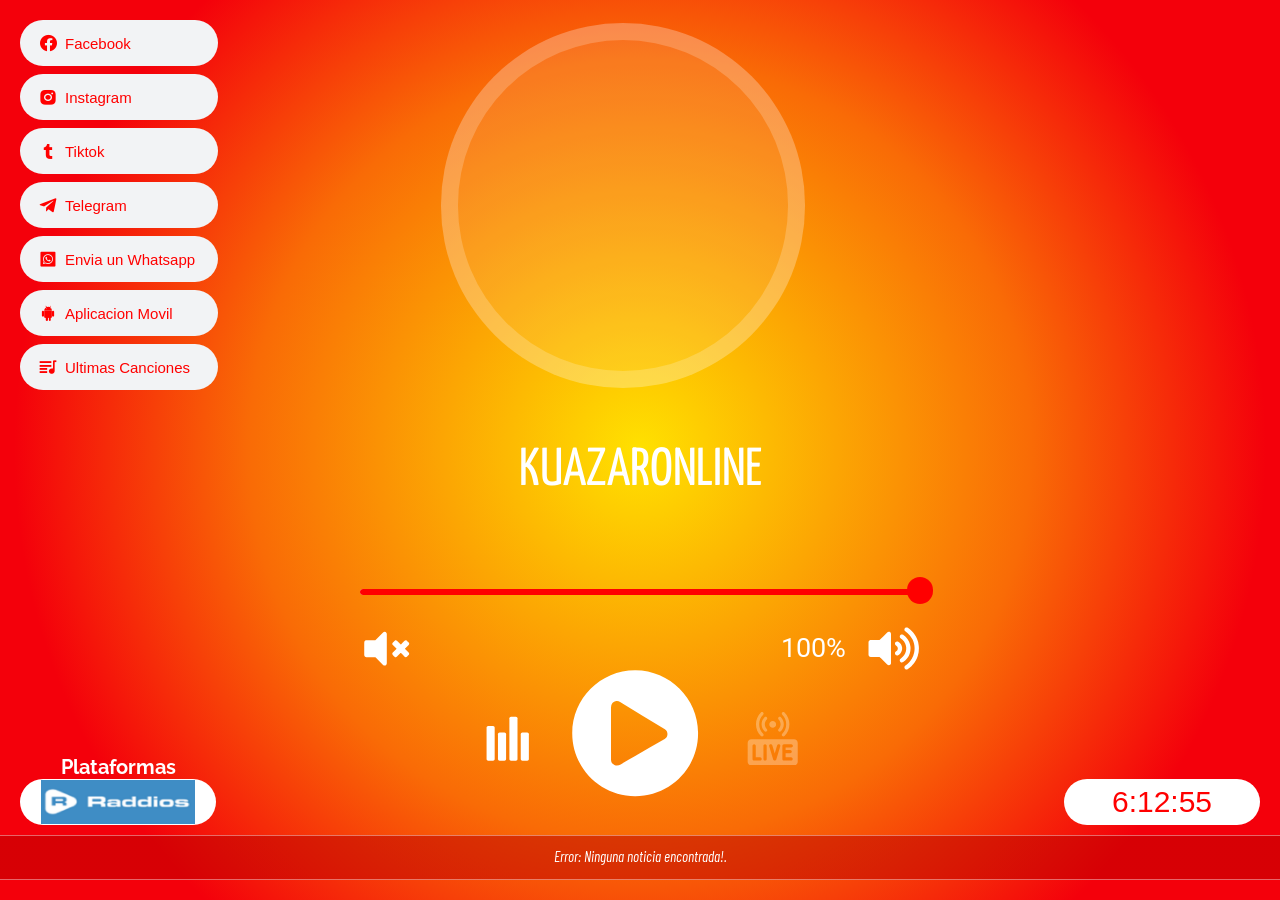
==== commit 94fe9f18: "Add files via upload" ====
--- a/index.html
+++ b/index.html
@@ -84,7 +84,7 @@
                </li>
                <li><a href="https://play.google.com/store/apps/" target="_blank"><i class="bx bxl-android"></i> <span>Aplicacion Movil</span></a>
                </li>
-               <li><a href="/historico.html" target="_blank"><i class="bx bxs-playlist"></i> <span>Ultimas Canciones</span></a></li>
+               <li><a href="https://kuazaronline.github.io/historico.html" target="_blank"><i class="bx bxs-playlist"></i> <span>Ultimas Canciones</span></a></li>
             </ul>
          </nav>
       </header>
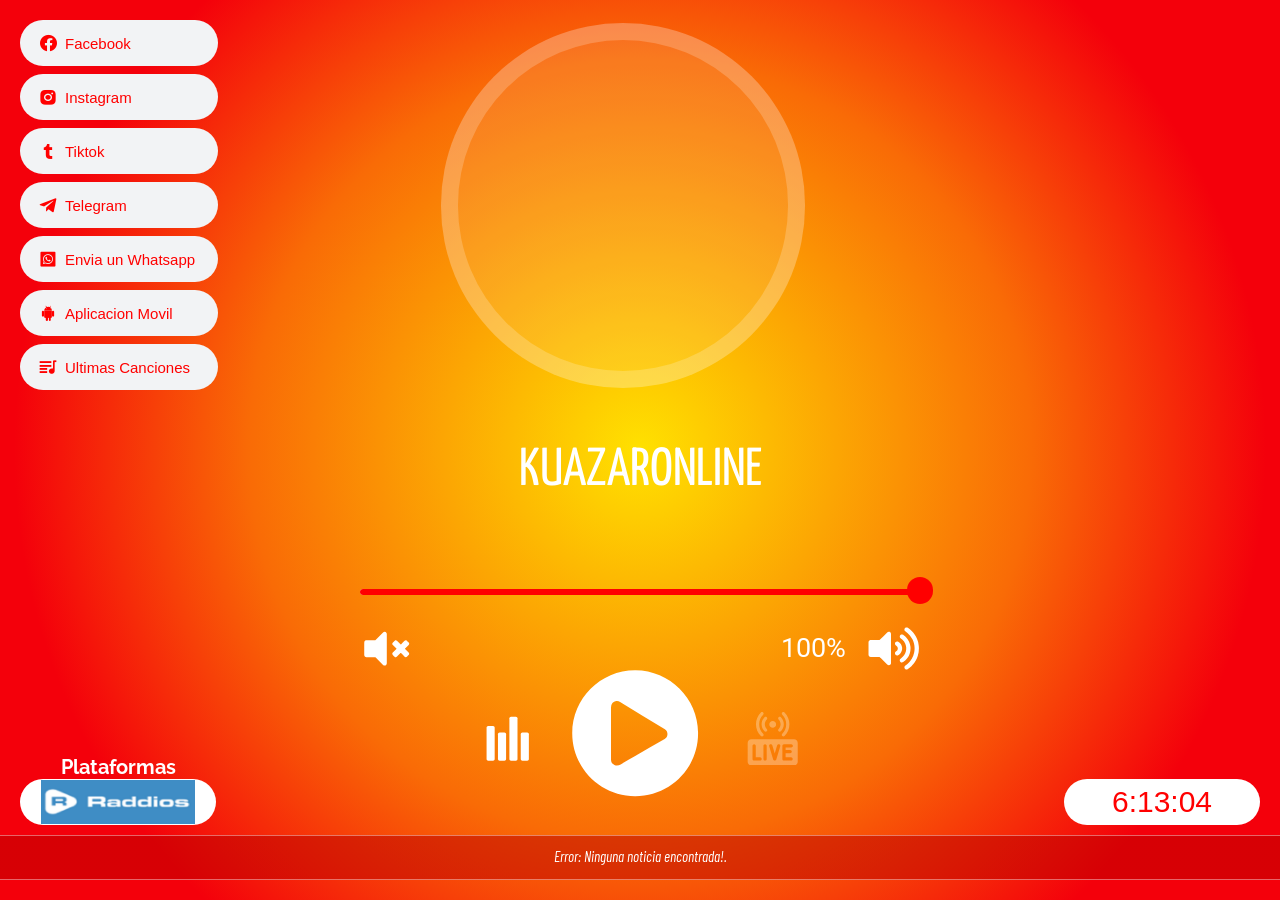
==== commit f57afed0: "Add files via upload" ====
--- a/index.html
+++ b/index.html
@@ -84,7 +84,7 @@
                </li>
                <li><a href="https://play.google.com/store/apps/" target="_blank"><i class="bx bxl-android"></i> <span>Aplicacion Movil</span></a>
                </li>
-               <li><a href="https://kuazaronline.github.io/historico.html" target="_blank"><i class="bx bxs-playlist"></i> <span>Ultimas Canciones</span></a></li>
+               <li><a href="https://kuazaronline.github.io/play/historico.html" target="_blank"><i class="bx bxs-playlist"></i> <span>Ultimas Canciones</span></a></li>
             </ul>
          </nav>
       </header>
